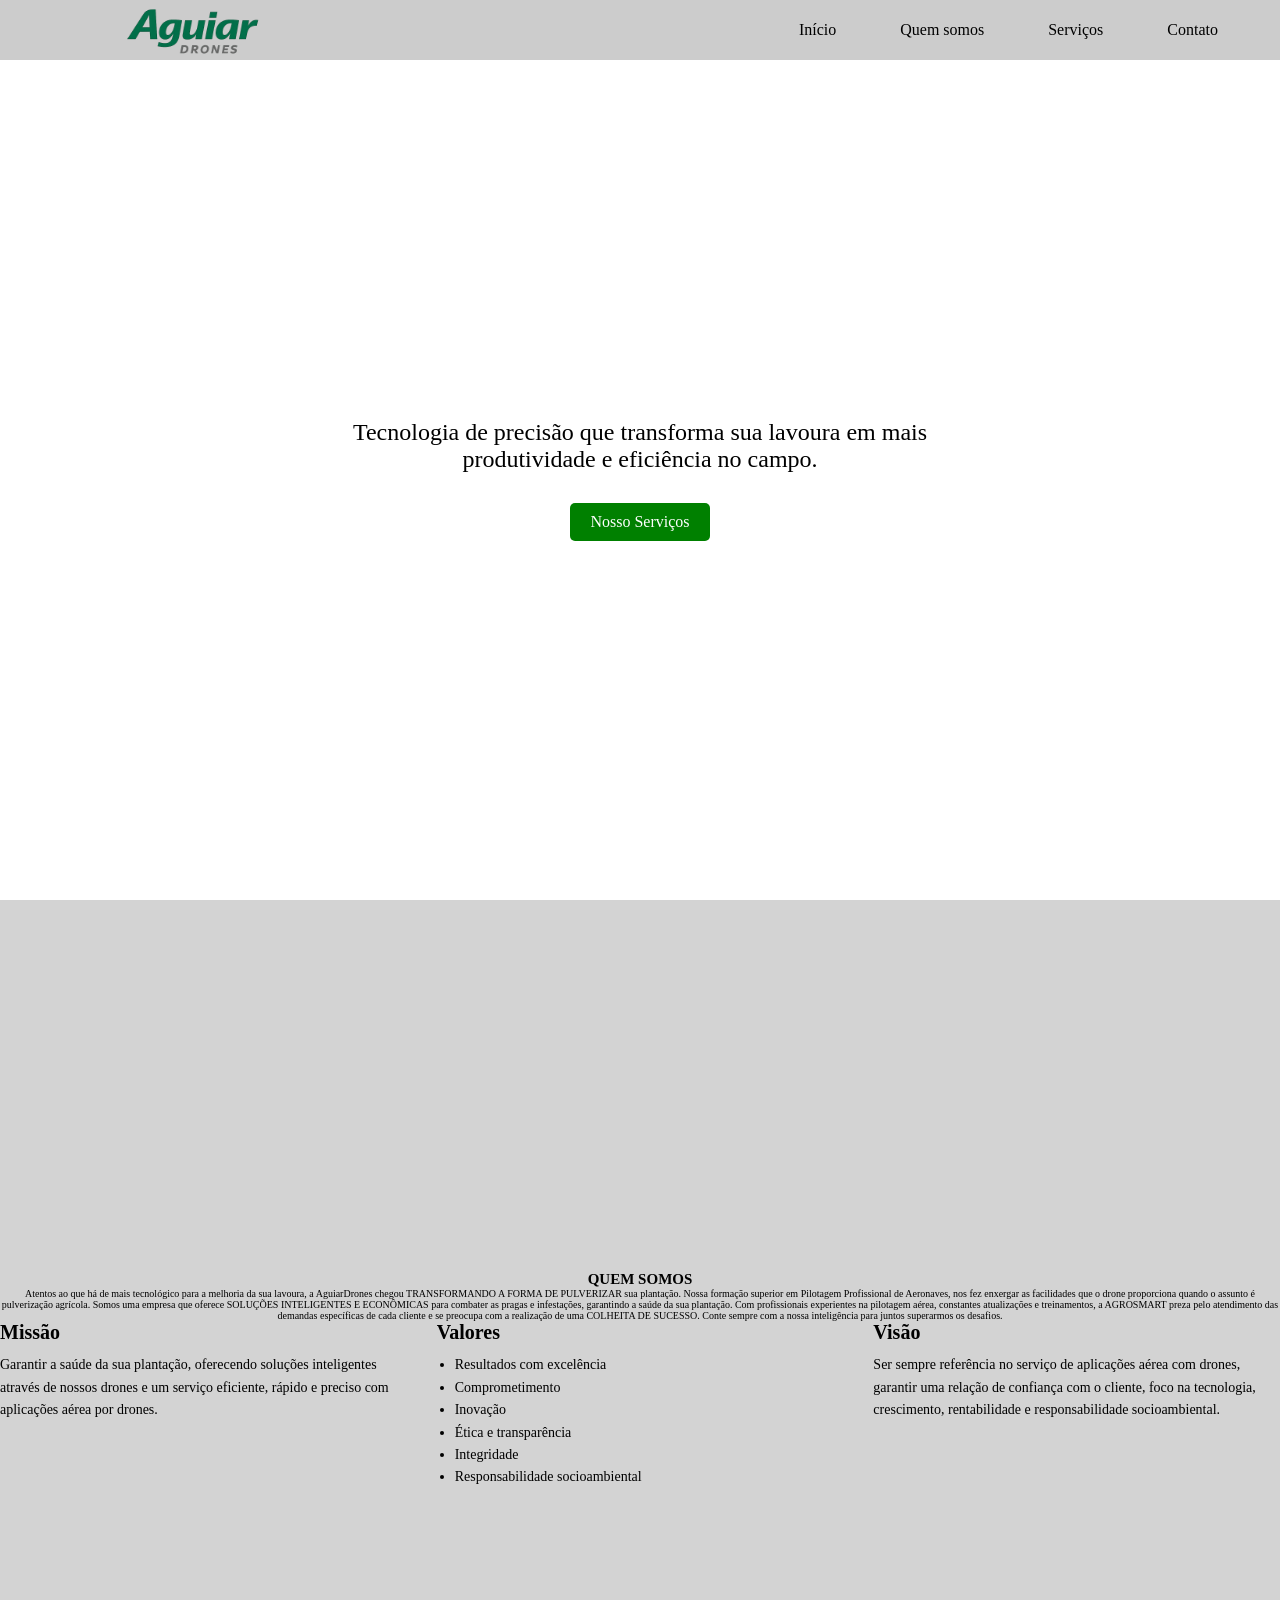
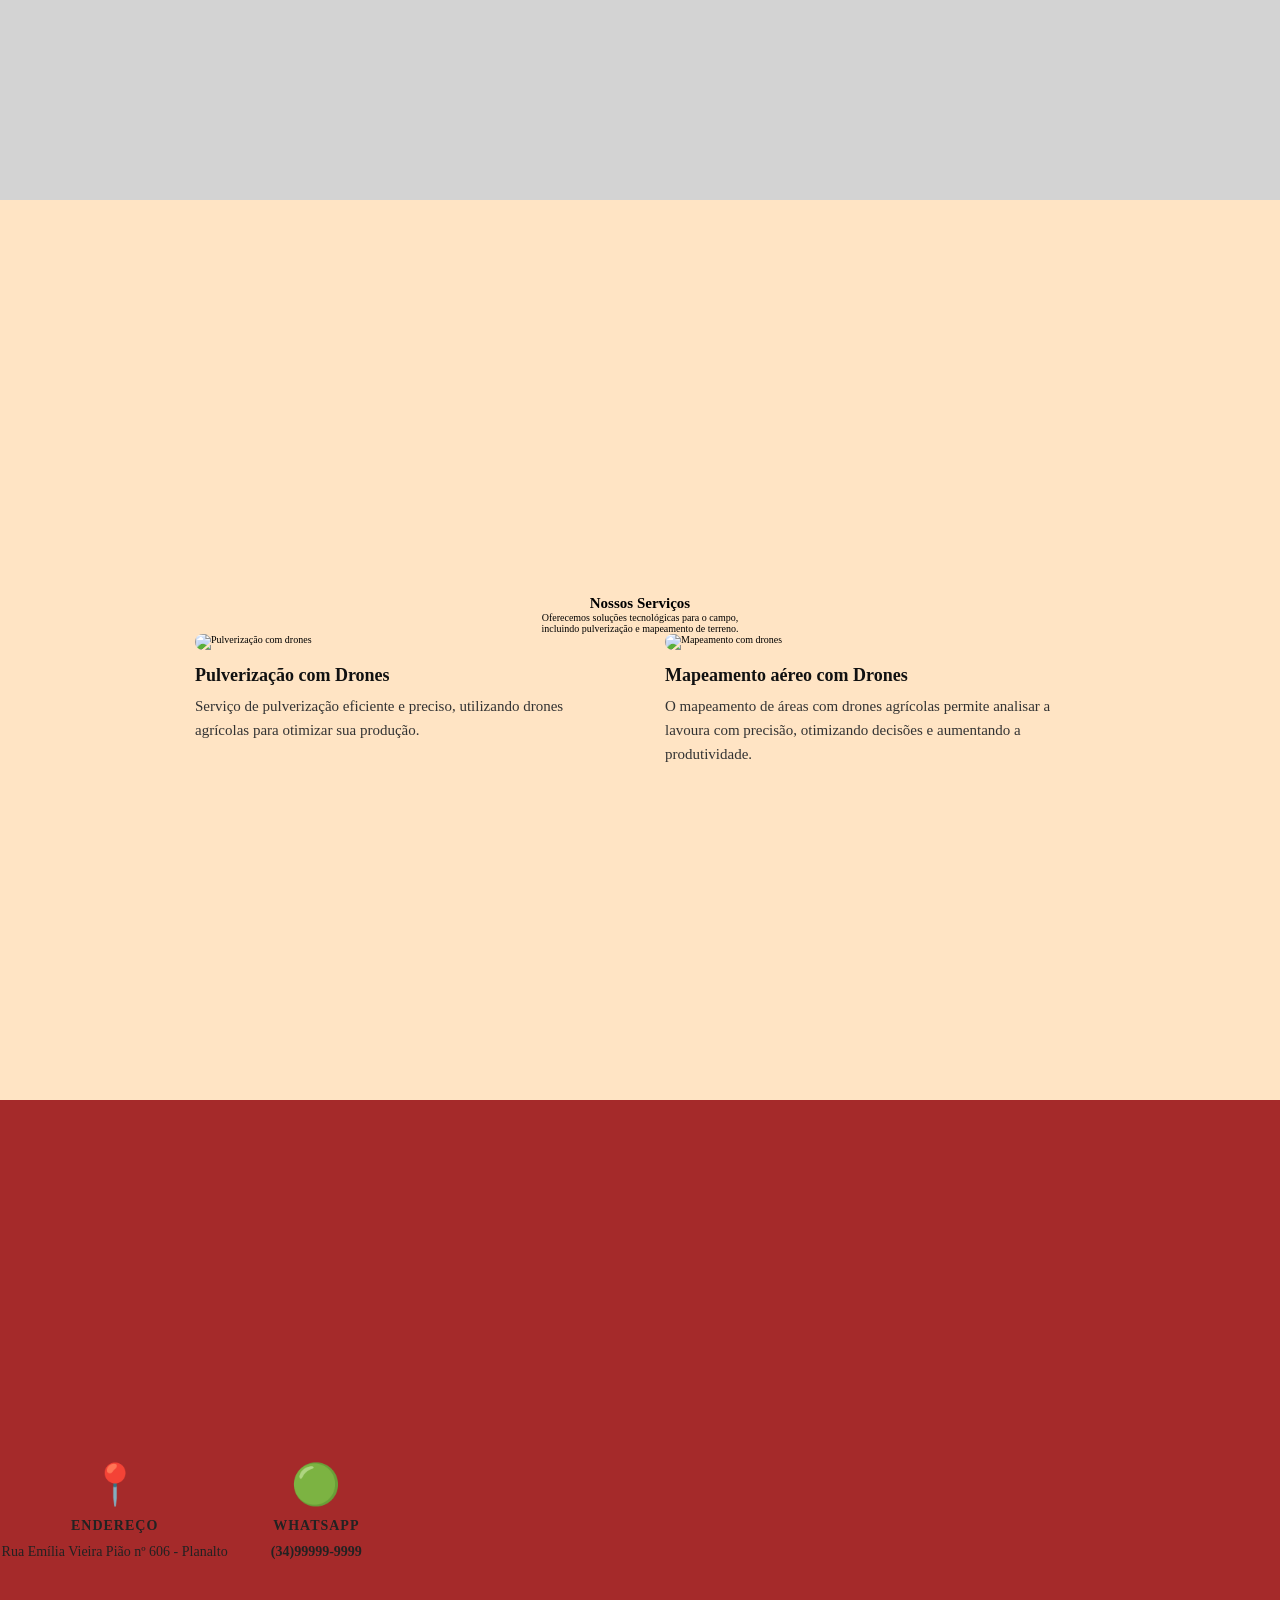
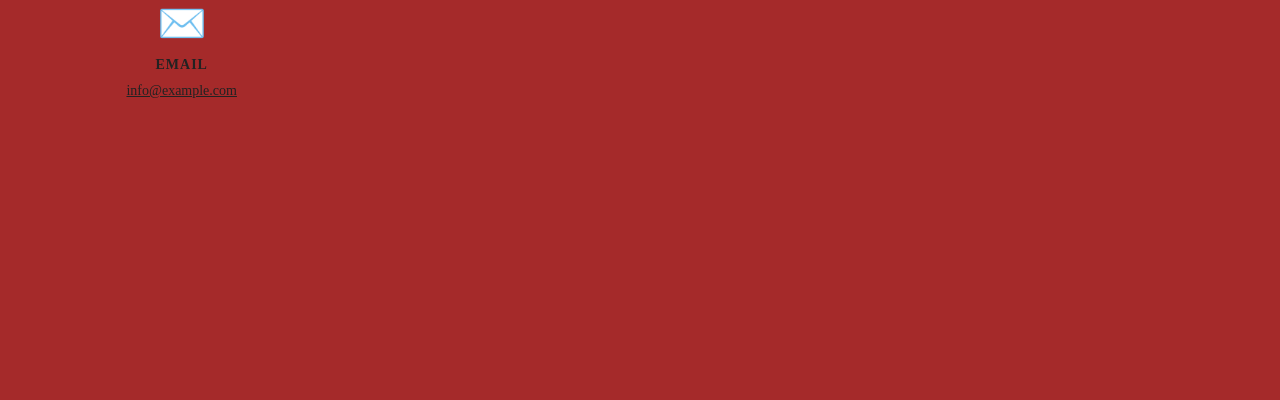
==== Site drone/index.html @ 53741868 "Falta estilizar as sections" ====
<!DOCTYPE html>
<html lang="pt-br">
<head>
  <meta charset="UTF-8">
  <title>Aguiar Drones</title>
  <link rel="stylesheet" href="main.css">
</head>
<body>

  <nav>
    <div class="logo"> 
        <img src="logo/LOGO.png" alt="Aguiar Drones">
    </div>
    <ul>
      <li><a href="#inicio">Início</a></li>
      <li><a href="#quem-somos">Quem somos</a></li>
      <li><a href="#servico">Serviços</a></li>
      <li><a href="#contato">Contato</a></li>
    </ul>
  </nav>

  <section id="inicio">
    <div class="conteudo">
      <h1>Tecnologia de precisão que transforma sua lavoura em mais produtividade e eficiência no campo.</h1>
      <a href="#servico" class="botao">Nosso Serviços</a>
    </div>
  </section>

  <section id="quem-somos">
  <div class="container">
    <h2>QUEM SOMOS</h2>

    <p class="descricao">
      Atentos ao que há de mais tecnológico para a melhoria da sua lavoura, a AguiarDrones chegou TRANSFORMANDO A FORMA
      DE PULVERIZAR sua plantação. Nossa formação superior em Pilotagem Profissional de Aeronaves, nos fez enxergar as
      facilidades que o drone proporciona quando o assunto é pulverização agrícola. Somos uma empresa que oferece
      SOLUÇÕES INTELIGENTES E ECONÔMICAS para combater as pragas e infestações, garantindo a saúde da sua plantação.
      Com profissionais experientes na pilotagem aérea, constantes atualizações e treinamentos, a AGROSMART preza pelo
      atendimento das demandas específicas de cada cliente e se preocupa com a realização de uma COLHEITA DE SUCESSO.
      Conte sempre com a nossa inteligência para juntos superarmos os desafios.
    </p>

    <div class="info-grid">
      <div class="box">
        <h3>Missão</h3>
        <p>
          Garantir a saúde da sua plantação, oferecendo soluções inteligentes através de nossos drones e um serviço
          eficiente, rápido e preciso com aplicações aérea por drones.
        </p>
      </div>

      <div class="box">
        <h3>Valores</h3>
        <ul>
          <li>Resultados com excelência</li>
          <li>Comprometimento</li>
          <li>Inovação</li>
          <li>Ética e transparência</li>
          <li>Integridade</li>
          <li>Responsabilidade socioambiental</li>
        </ul>
      </div>

      <div class="box">
        <h3>Visão</h3>
        <p>
          Ser sempre referência no serviço de aplicações aérea com drones, garantir uma relação de confiança com o
          cliente, foco na tecnologia, crescimento, rentabilidade e responsabilidade socioambiental.
        </p>
      </div>
    </div>
  </div>
  </section>

  <section id="servico">
    <div class="container">
    <h2>Nossos Serviços</h2>
    <p class="subtitulo">
      Oferecemos soluções tecnológicas para o campo,<br>
      incluindo pulverização e mapeamento de terreno.
    </p>

    <div class="cards">
     
      <div class="card">
        <img src="pulverizacao.jpg" alt="Pulverização com drones">
        <h3>Pulverização com Drones</h3>
        <p>
          Serviço de pulverização eficiente e preciso,
          utilizando drones agrícolas para otimizar sua produção.
        </p>
      </div>

     
      <div class="card">
        <img src="mapeamento.jpg" alt="Mapeamento com drones">
        <h3>Mapeamento aéreo com Drones</h3>
        <p>
          O mapeamento de áreas com drones agrícolas permite analisar
          a lavoura com precisão, otimizando decisões e aumentando a produtividade.
        </p>
      </div>
    </div>
  </div>
  </section>

  <section id="contato">
      <div class="container">
    <div class="info-contato">

      <div class="item">
        <div class="icone">📍</div>
        <h3>ENDEREÇO</h3>
        <p>Rua Emília Vieira Pião nº 606 - Planalto</p>
      </div>

      <div class="item">
        <div class="icone whatsapp">🟢</div>
        <h3>WHATSAPP</h3>
        <p><strong>(34)99999-9999</strong></p>
      </div>

      <div class="item">
        <div class="icone">✉️</div>
        <h3>EMAIL</h3>
        <p><a href="#">info@example.com</a></p>
      </div>

    </div>
  </div>

  <div class="mapa">
    <iframe 
      src="https://www.google.com/maps?q=Rua+Emília+Vieira+Pião+606&output=embed"
      loading="lazy">
    </iframe>
  </div>
  </section>

</body>
</html>
---- Site drone/main.css ----
* {
  margin: 0;
  padding: 0;
  box-sizing: border-box;
}

html {
  font-size: 62.5%;
  scroll-behavior: smooth;
}

nav {
  position: fixed;
  top: 0;
  width: 100%;
  height: 6rem;
  background: #ccc;
  display: flex;
  justify-content: space-between;
  align-items: center;
  padding: 0 5rem;
  z-index: 1000;
}

.logo img {
   height: 20rem;
   overflow: hidden;
   margin-top: 2rem;
}

nav ul {
  list-style: none;
  display: flex;
  gap: 4rem;
}

nav ul li a {
  text-decoration: none;
  color: black;
  font-size: 1.6rem;
  padding: 0.8rem 1.2rem;
  transition: 0.3s;
}

nav ul li a:hover {
  background: gray;
  border-radius: 5px;
}

section {
  height: 100vh;
  padding-top: 6rem; 
  display: flex;
  justify-content: center;
  align-items: center;
  text-align: center;
}

#inicio {
  height: 100vh;
  background-image: url("");
  background-size: cover;
  background-position: center;
  background-repeat: no-repeat;
}

.conteudo {
  max-width: 60rem;
}

.conteudo h1 {
  font-size: 2.4rem;
  font-weight: 400;
  margin-bottom: 3rem;
}

.botao {
  display: inline-block;
  background: green;
  color: white;
  padding: 1rem 2rem;
  border-radius: 5px;
  text-decoration: none;
  font-size: 1.6rem;
  transition: 0.3s;
}

.btn:hover {
  background: darkgreen;
}

#quem-somos {
  background: lightgray;
}

#servico {
  background: bisque;
}

#contato {
  background: brown;
  color: white;
}

section h1 {
  font-size: 3rem;
}
.quem-somos {
  background-color: #dfe3e1;
  padding: 60px 20px;
  font-family: Arial, sans-serif;
  color: #222;
}

.quem-somos .container {
  max-width: 1100px;
  margin: 0 auto;
  text-align: center;
}

.quem-somos h2 {
  font-size: 28px;
  margin-bottom: 20px;
  font-weight: bold;
}

.quem-somos .descricao {
  font-size: 14px;
  line-height: 1.6;
  margin-bottom: 50px;
  text-align: justify;
}

.info-grid {
  display: flex;
  justify-content: space-between;
  gap: 30px;
  flex-wrap: wrap;
  text-align: left;
}

.box {
  flex: 1;
  min-width: 280px;
}

.box h3 {
  font-size: 20px;
  margin-bottom: 10px;
}

.box p,
.box ul {
  font-size: 14px;
  line-height: 1.6;
}

.box ul {
  padding-left: 18px;
}
.servicos {
  background-color: #dfe3e1;
  padding: 80px 20px;
  font-family: Arial, sans-serif;
}

.servicos .container {
  max-width: 1100px;
  margin: 0 auto;
  text-align: center;
}

.servicos h2 {
  font-size: 32px;
  margin-bottom: 10px;
  font-weight: bold;
  color: #111;
}

.servicos .subtitulo {
  font-size: 16px;
  color: #333;
  margin-bottom: 50px;
  line-height: 1.5;
}

.cards {
  display: flex;
  justify-content: center;
  gap: 50px;
  flex-wrap: wrap;
}

.card {
  max-width: 420px;
  text-align: left;
}

.card img {
  width: 100%;
  border-radius: 20px;
  margin-bottom: 15px;
}

.card h3 {
  font-size: 18px;
  font-weight: bold;
  margin-bottom: 8px;
  color: #111;
}

.card p {
  font-size: 15px;
  color: #333;
  line-height: 1.6;
}
.contato {
  font-family: Arial, sans-serif;
}

.contato .container {
  background-color: #bfc8c1;
  padding: 60px 20px;
}

.info-contato {
  max-width: 1100px;
  margin: 0 auto;
  display: flex;
  justify-content: space-around;
  text-align: center;
  flex-wrap: wrap;
  gap: 40px;
}

.item {
  max-width: 300px;
}

.icone {
  font-size: 40px;
  margin-bottom: 10px;
}

.whatsapp {
  color: #0a7d2c;
}

.item h3 {
  font-size: 14px;
  letter-spacing: 1px;
  margin-bottom: 10px;
  color: #222;
}

.item p {
  font-size: 14px;
  color: #222;
}

.item a {
  color: #222;
  text-decoration: underline;
}

.mapa {
  width: 100%;
  height: 300px;
}

.mapa iframe {
  width: 100%;
  height: 100%;
  border: none;
}
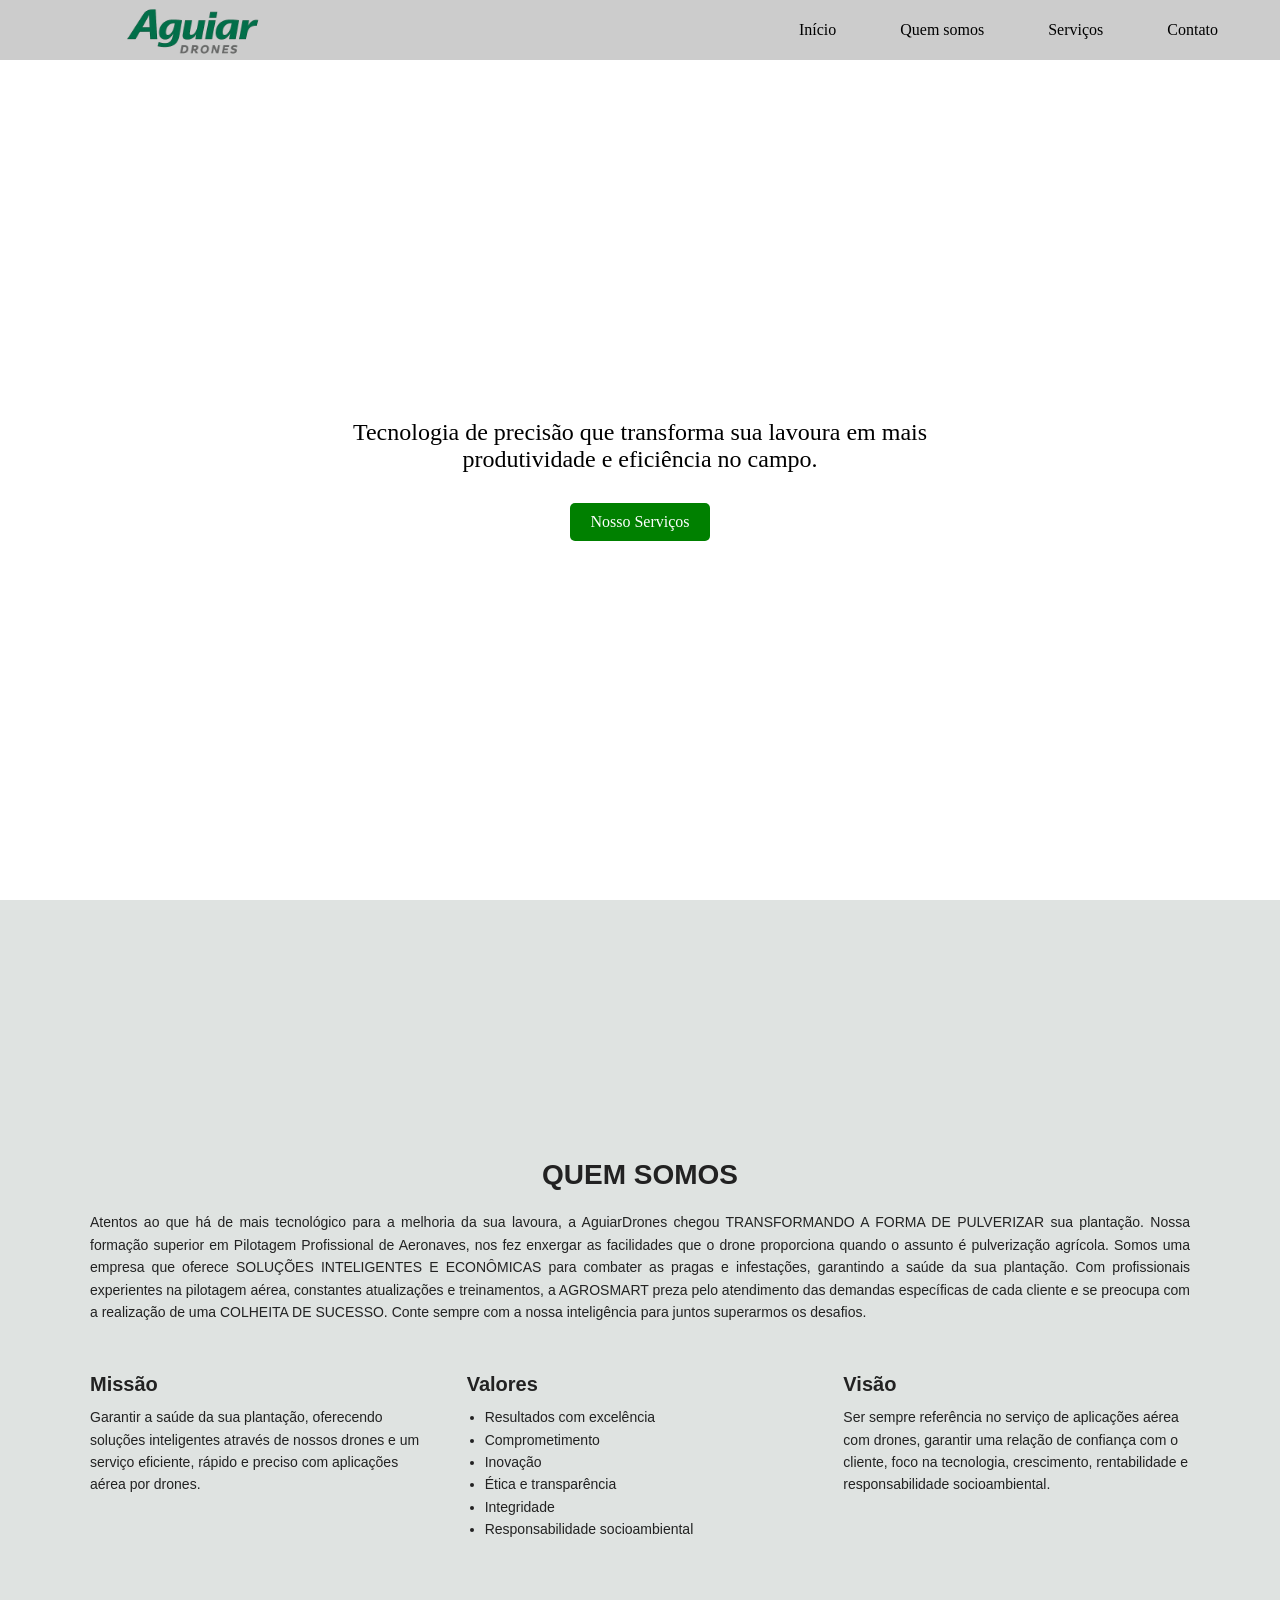
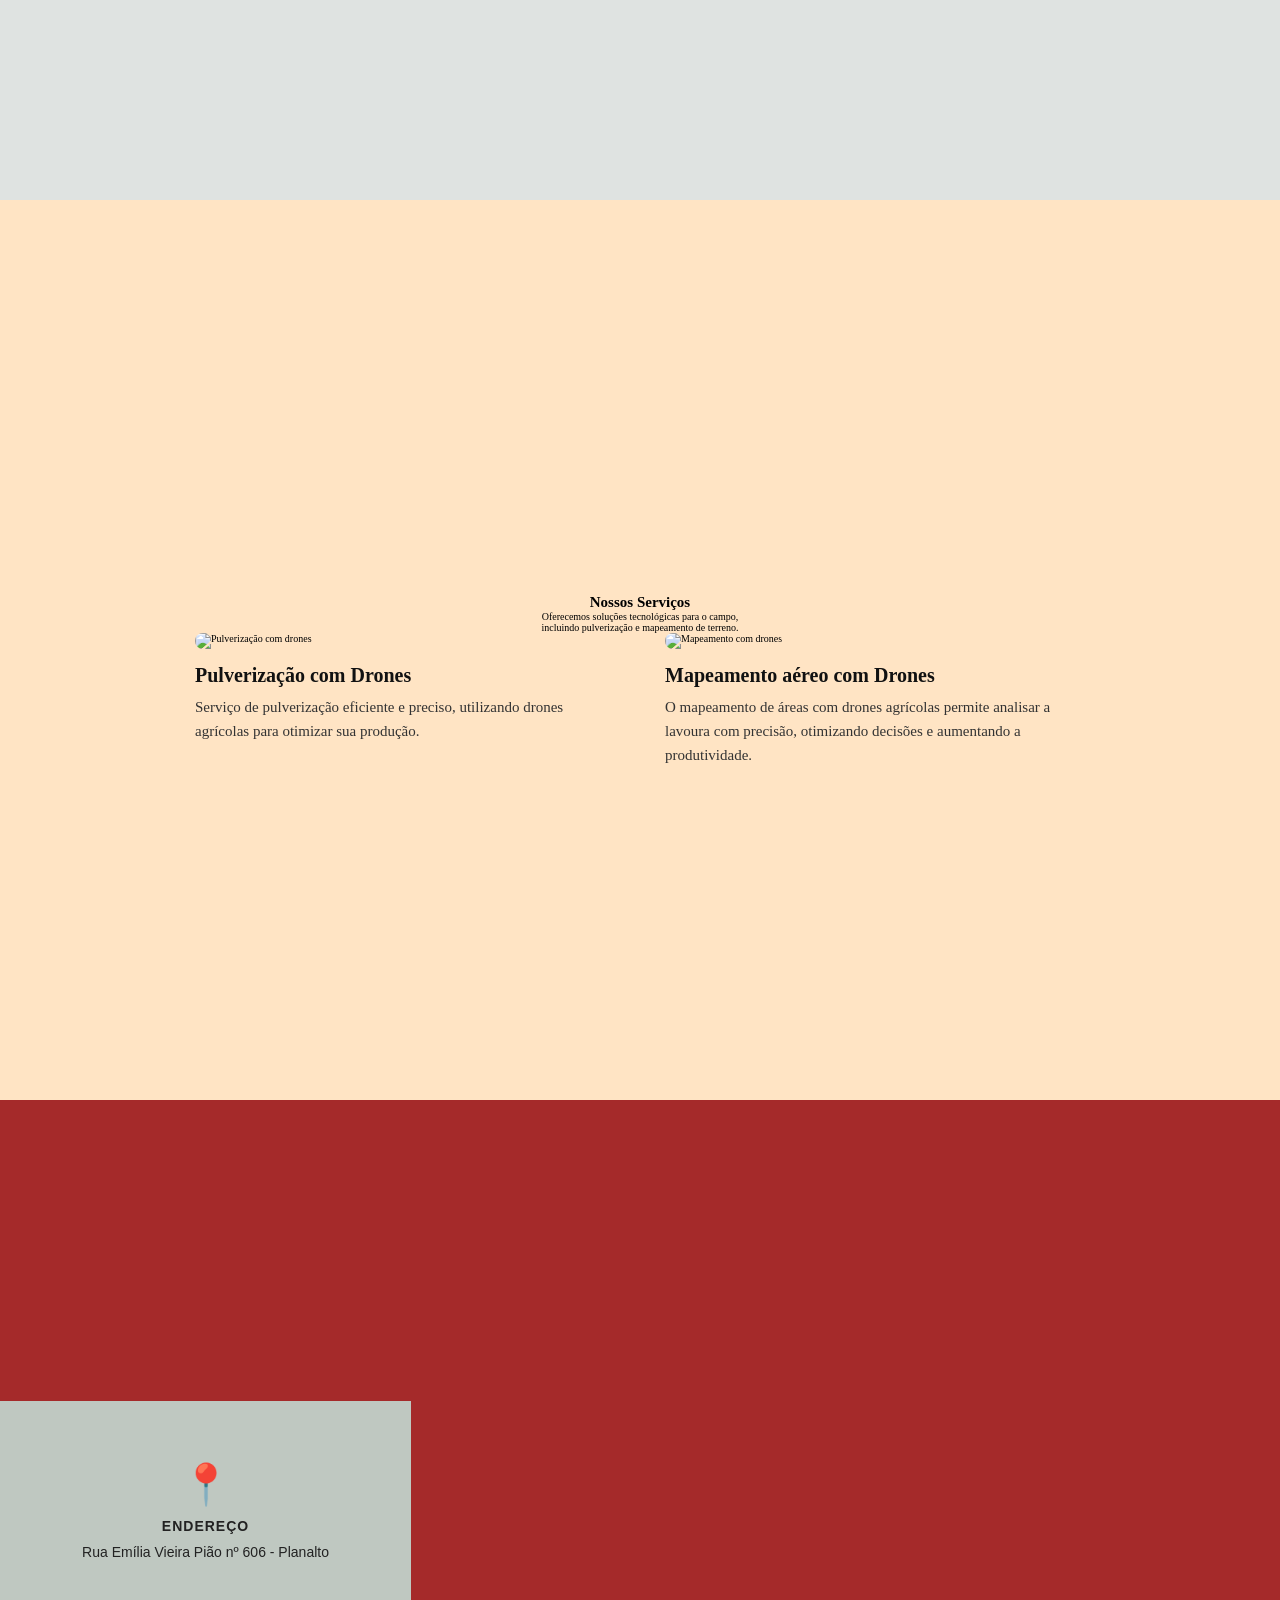
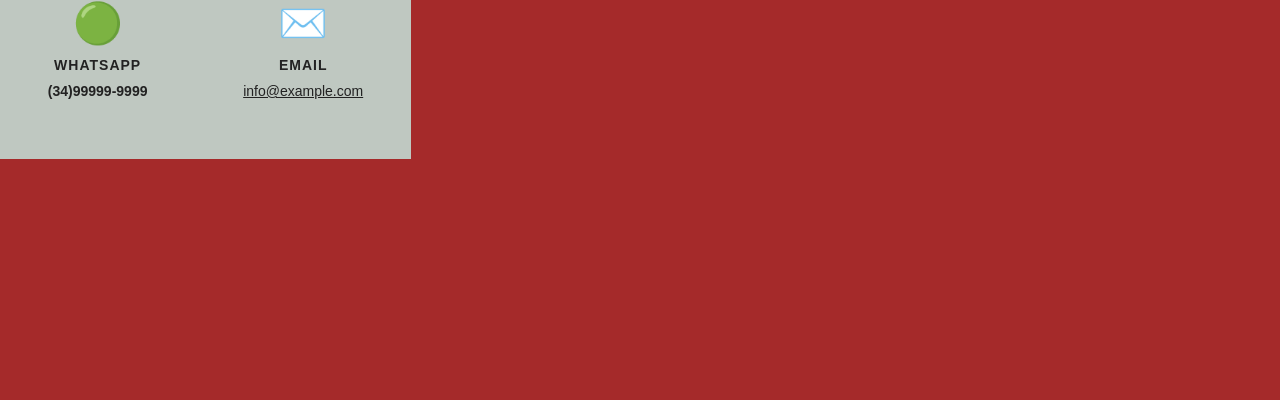
==== commit 98ccc604: "falta ajustar o mapa" ====
--- a/Site drone/index.html
+++ b/Site drone/index.html
@@ -27,8 +27,8 @@
   </section>
 
   <section id="quem-somos">
-  <div class="container">
-    <h2>QUEM SOMOS</h2>
+  <div class="container" >
+    <h2 class="format-title2">QUEM SOMOS</h2>
 
     <p class="descricao">
       Atentos ao que há de mais tecnológico para a melhoria da sua lavoura, a AguiarDrones chegou TRANSFORMANDO A FORMA
--- a/Site drone/main.css
+++ b/Site drone/main.css
@@ -21,7 +21,9 @@
   padding: 0 5rem;
   z-index: 1000;
 }
-
+.format-title1 {
+  font-size: 2rem;
+}
 .logo img {
    height: 20rem;
    overflow: hidden;
@@ -105,30 +107,34 @@
 section h1 {
   font-size: 3rem;
 }
-.quem-somos {
+#quem-somos {
   background-color: #dfe3e1;
   padding: 60px 20px;
   font-family: Arial, sans-serif;
   color: #222;
 }
 
-.quem-somos .container {
+#quem-somos .container {
   max-width: 1100px;
   margin: 0 auto;
   text-align: center;
 }
 
-.quem-somos h2 {
-  font-size: 28px;
-  margin-bottom: 20px;
+#quem-somos h2 {
+  font-size: 2.8rem;
+  margin-bottom: 2.0rem;
   font-weight: bold;
-}
-
-.quem-somos .descricao {
+  /* margin-bottom: 18rem; */
+  
+}
+
+#quem-somos .descricao {
   font-size: 14px;
   line-height: 1.6;
   margin-bottom: 50px;
   text-align: justify;
+  /* margin-bottom: 10rem;
+  margin: 0 15rem; */
 }
 
 .info-grid {
@@ -158,26 +164,26 @@
 .box ul {
   padding-left: 18px;
 }
-.servicos {
+#servicos {
   background-color: #dfe3e1;
   padding: 80px 20px;
   font-family: Arial, sans-serif;
 }
 
-.servicos .container {
+#servicos .container {
   max-width: 1100px;
   margin: 0 auto;
   text-align: center;
 }
 
-.servicos h2 {
+#servicos h2 {
   font-size: 32px;
   margin-bottom: 10px;
   font-weight: bold;
   color: #111;
 }
 
-.servicos .subtitulo {
+#servicos .subtitulo {
   font-size: 16px;
   color: #333;
   margin-bottom: 50px;
@@ -203,7 +209,7 @@
 }
 
 .card h3 {
-  font-size: 18px;
+  font-size: 2rem;
   font-weight: bold;
   margin-bottom: 8px;
   color: #111;
@@ -214,11 +220,11 @@
   color: #333;
   line-height: 1.6;
 }
-.contato {
+#contato {
   font-family: Arial, sans-serif;
 }
 
-.contato .container {
+#contato .container {
   background-color: #bfc8c1;
   padding: 60px 20px;
 }
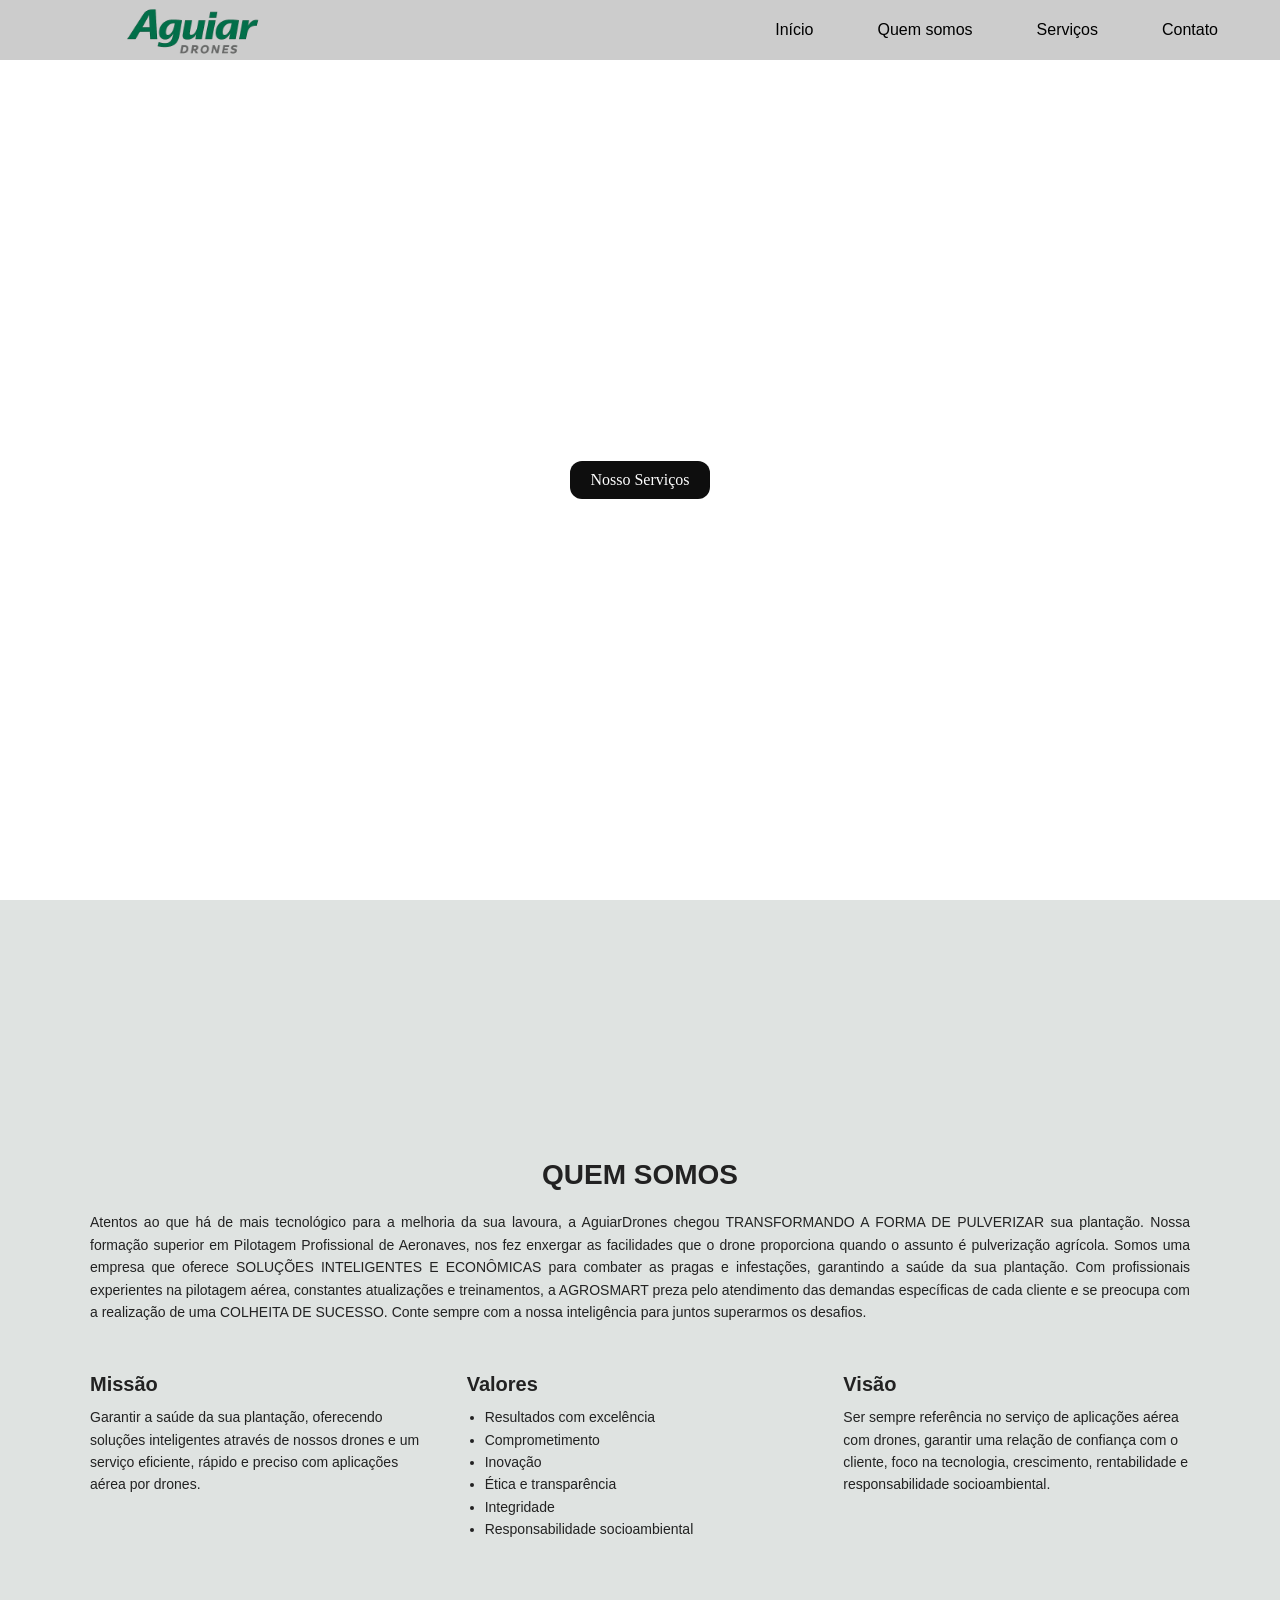
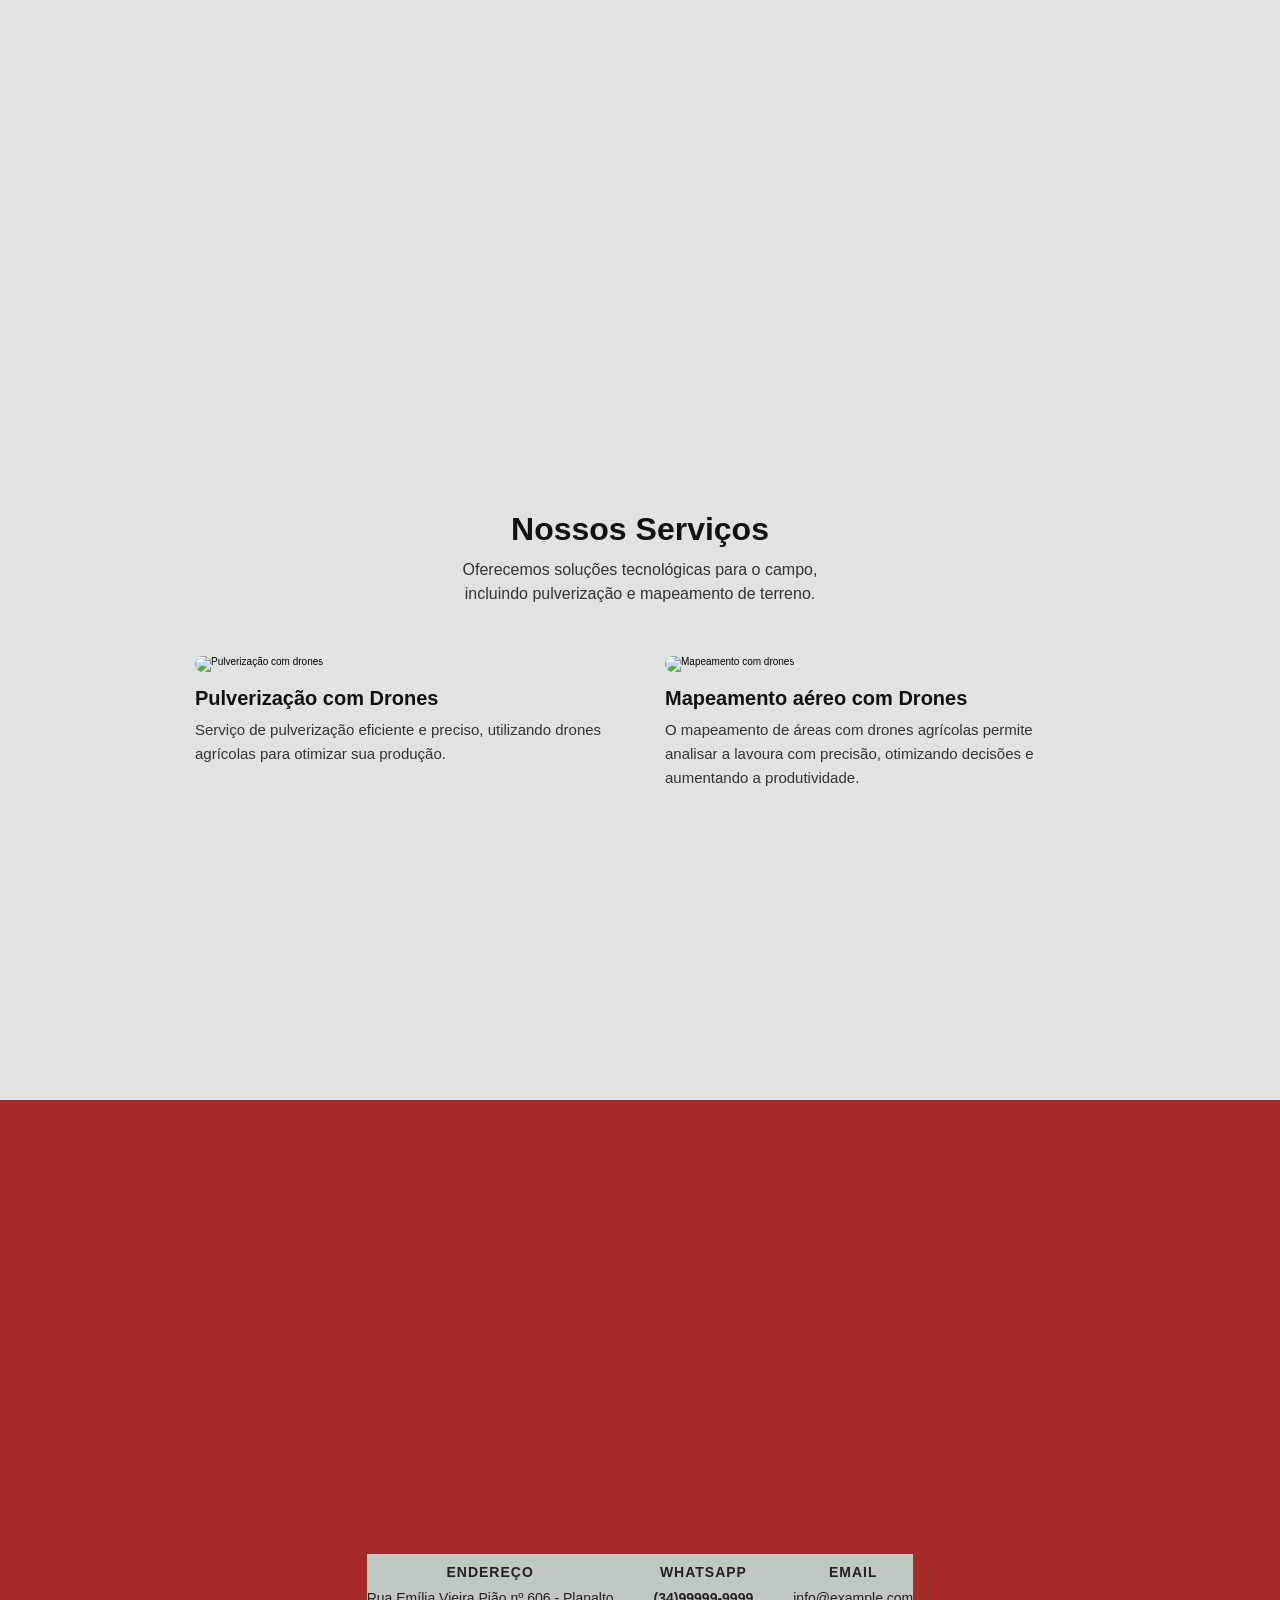
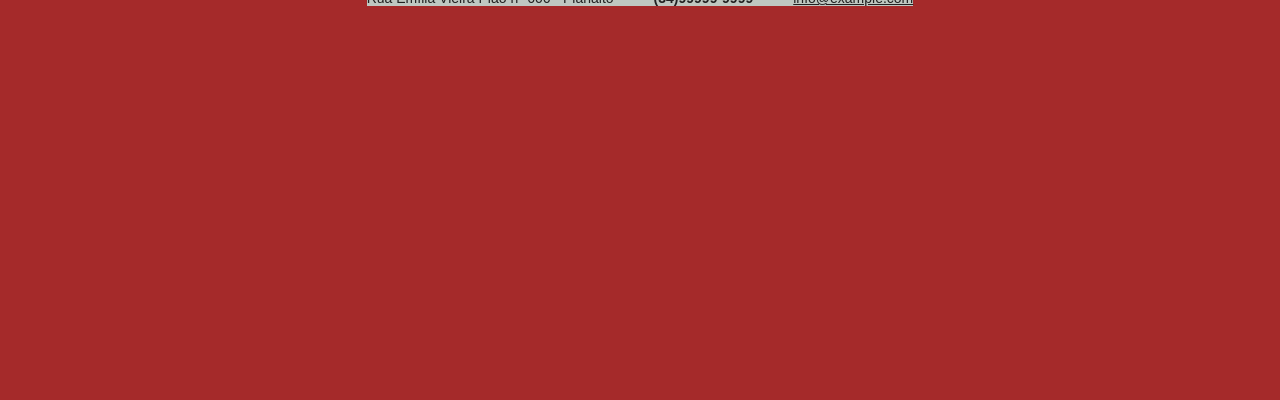
==== commit e407db71: "Mapa-Svgs" ====
--- a/Site drone/index.html
+++ b/Site drone/index.html
@@ -21,8 +21,7 @@
 
   <section id="inicio">
     <div class="conteudo">
-      <h1>Tecnologia de precisão que transforma sua lavoura em mais produtividade e eficiência no campo.</h1>
-      <a href="#servico" class="botao">Nosso Serviços</a>
+       <a href="#servico" class="botao">Nosso Serviços</a>
     </div>
   </section>
 
@@ -109,19 +108,19 @@
     <div class="info-contato">
 
       <div class="item">
-        <div class="icone">📍</div>
+        <div class="icone"></div>
         <h3>ENDEREÇO</h3>
         <p>Rua Emília Vieira Pião nº 606 - Planalto</p>
       </div>
 
       <div class="item">
-        <div class="icone whatsapp">🟢</div>
+        <div class="icone whatsapp"></div>
         <h3>WHATSAPP</h3>
         <p><strong>(34)99999-9999</strong></p>
       </div>
 
       <div class="item">
-        <div class="icone">✉️</div>
+        <div class="icone"></div>
         <h3>EMAIL</h3>
         <p><a href="#">info@example.com</a></p>
       </div>
@@ -129,12 +128,12 @@
     </div>
   </div>
 
-  <div class="mapa">
+  <!-- <div class="mapa">
     <iframe 
       src="https://www.google.com/maps?q=Rua+Emília+Vieira+Pião+606&output=embed"
       loading="lazy">
     </iframe>
-  </div>
+  </div> -->
   </section>
 
 </body>
--- a/Site drone/main.css
+++ b/Site drone/main.css
@@ -20,6 +20,8 @@
   align-items: center;
   padding: 0 5rem;
   z-index: 1000;
+  font-family: Arial, sans-serif;
+  font-weight: 500;
 }
 .format-title1 {
   font-size: 2rem;
@@ -78,16 +80,17 @@
 
 .botao {
   display: inline-block;
-  background: green;
+  background: rgb(14, 14, 14);
   color: white;
   padding: 1rem 2rem;
   border-radius: 5px;
   text-decoration: none;
   font-size: 1.6rem;
+  border-radius: 1.2rem;
   transition: 0.3s;
 }
 
-.btn:hover {
+.botao:hover {
   background: darkgreen;
 }
 
@@ -164,26 +167,26 @@
 .box ul {
   padding-left: 18px;
 }
-#servicos {
+#servico {
   background-color: #dfe3e1;
   padding: 80px 20px;
   font-family: Arial, sans-serif;
 }
 
-#servicos .container {
+#servico .container {
   max-width: 1100px;
   margin: 0 auto;
   text-align: center;
 }
 
-#servicos h2 {
+#servico h2 {
   font-size: 32px;
   margin-bottom: 10px;
   font-weight: bold;
   color: #111;
 }
 
-#servicos .subtitulo {
+#servico .subtitulo {
   font-size: 16px;
   color: #333;
   margin-bottom: 50px;
@@ -226,11 +229,12 @@
 
 #contato .container {
   background-color: #bfc8c1;
-  padding: 60px 20px;
+  
 }
 
 .info-contato {
-  max-width: 1100px;
+  width: 100%;
+  height: 100%;
   margin: 0 auto;
   display: flex;
   justify-content: space-around;
@@ -240,7 +244,7 @@
 }
 
 .item {
-  max-width: 300px;
+  /* max-width: 300px; */
 }
 
 .icone {
@@ -269,13 +273,13 @@
   text-decoration: underline;
 }
 
-.mapa {
+/* .mapa {
   width: 100%;
   height: 300px;
 }
 
 .mapa iframe {
   width: 100%;
-  height: 100%;
+  height: 15%;
   border: none;
-}
+} */
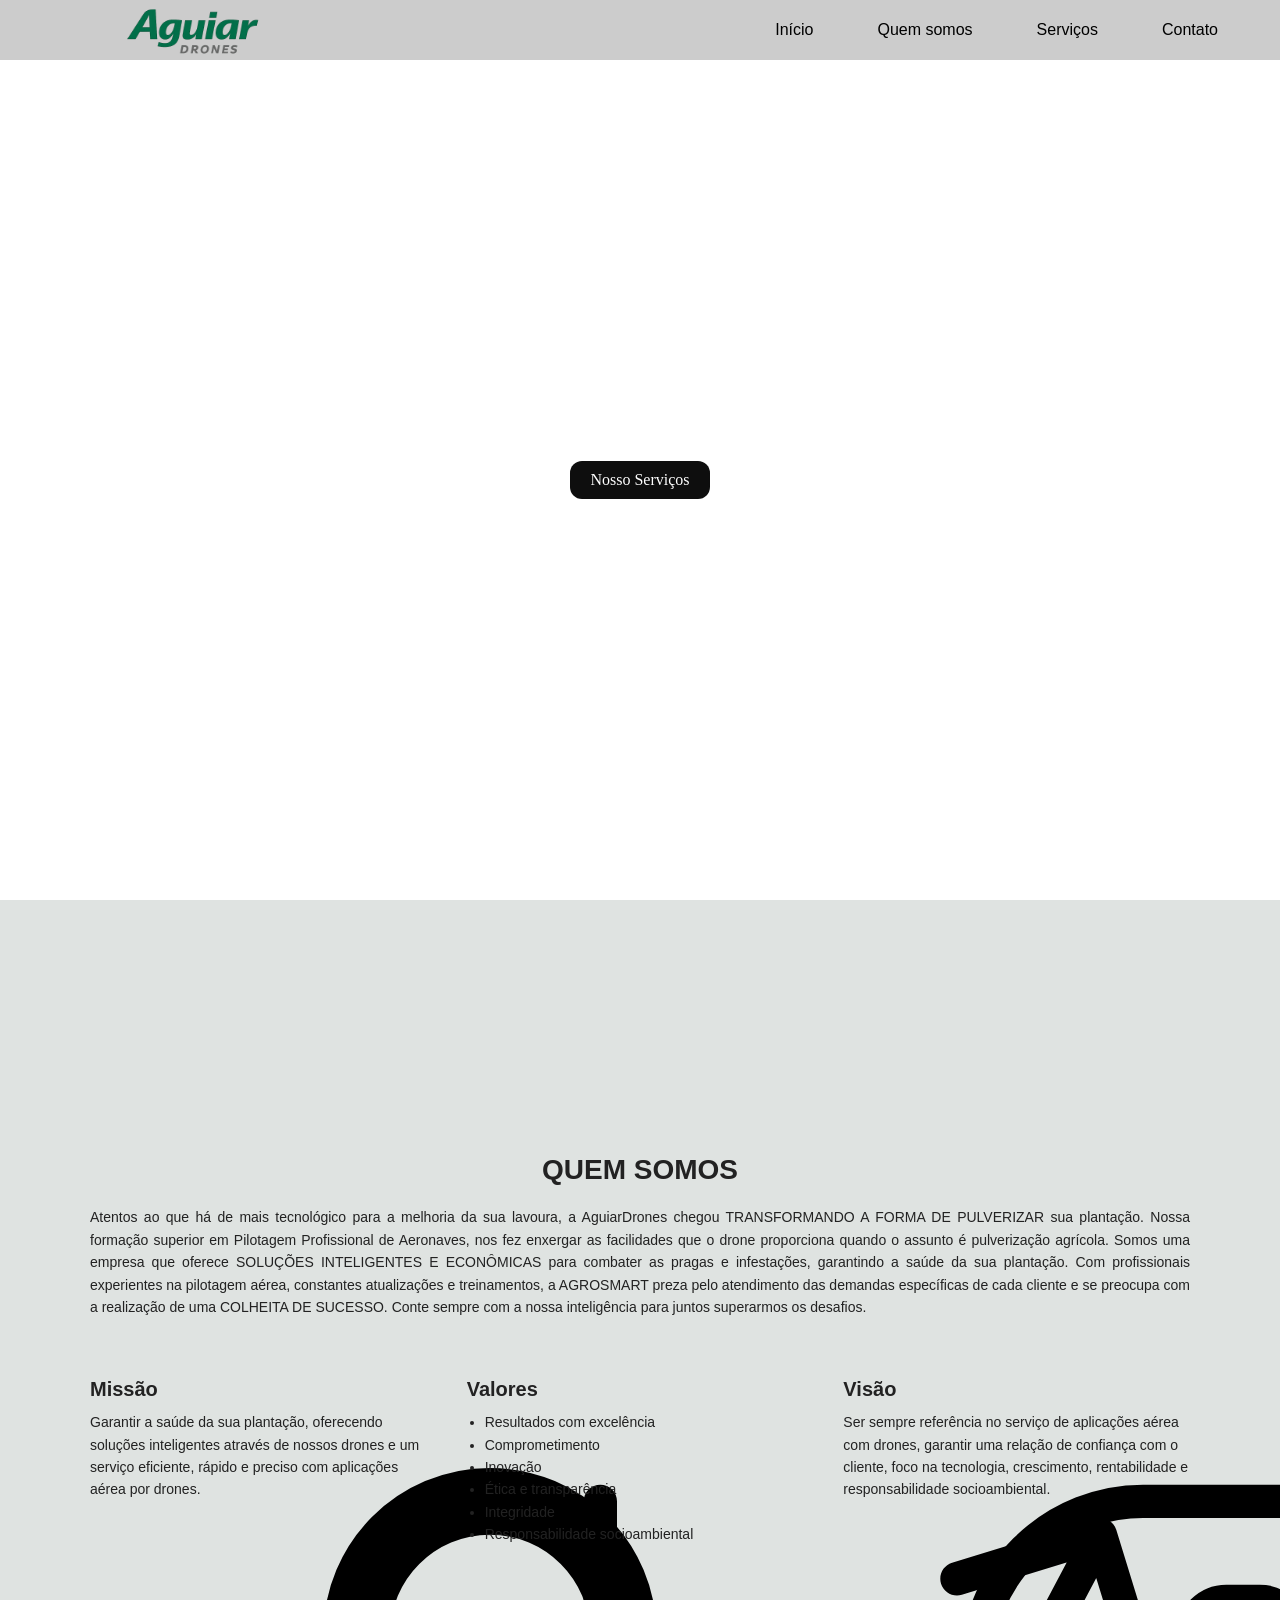
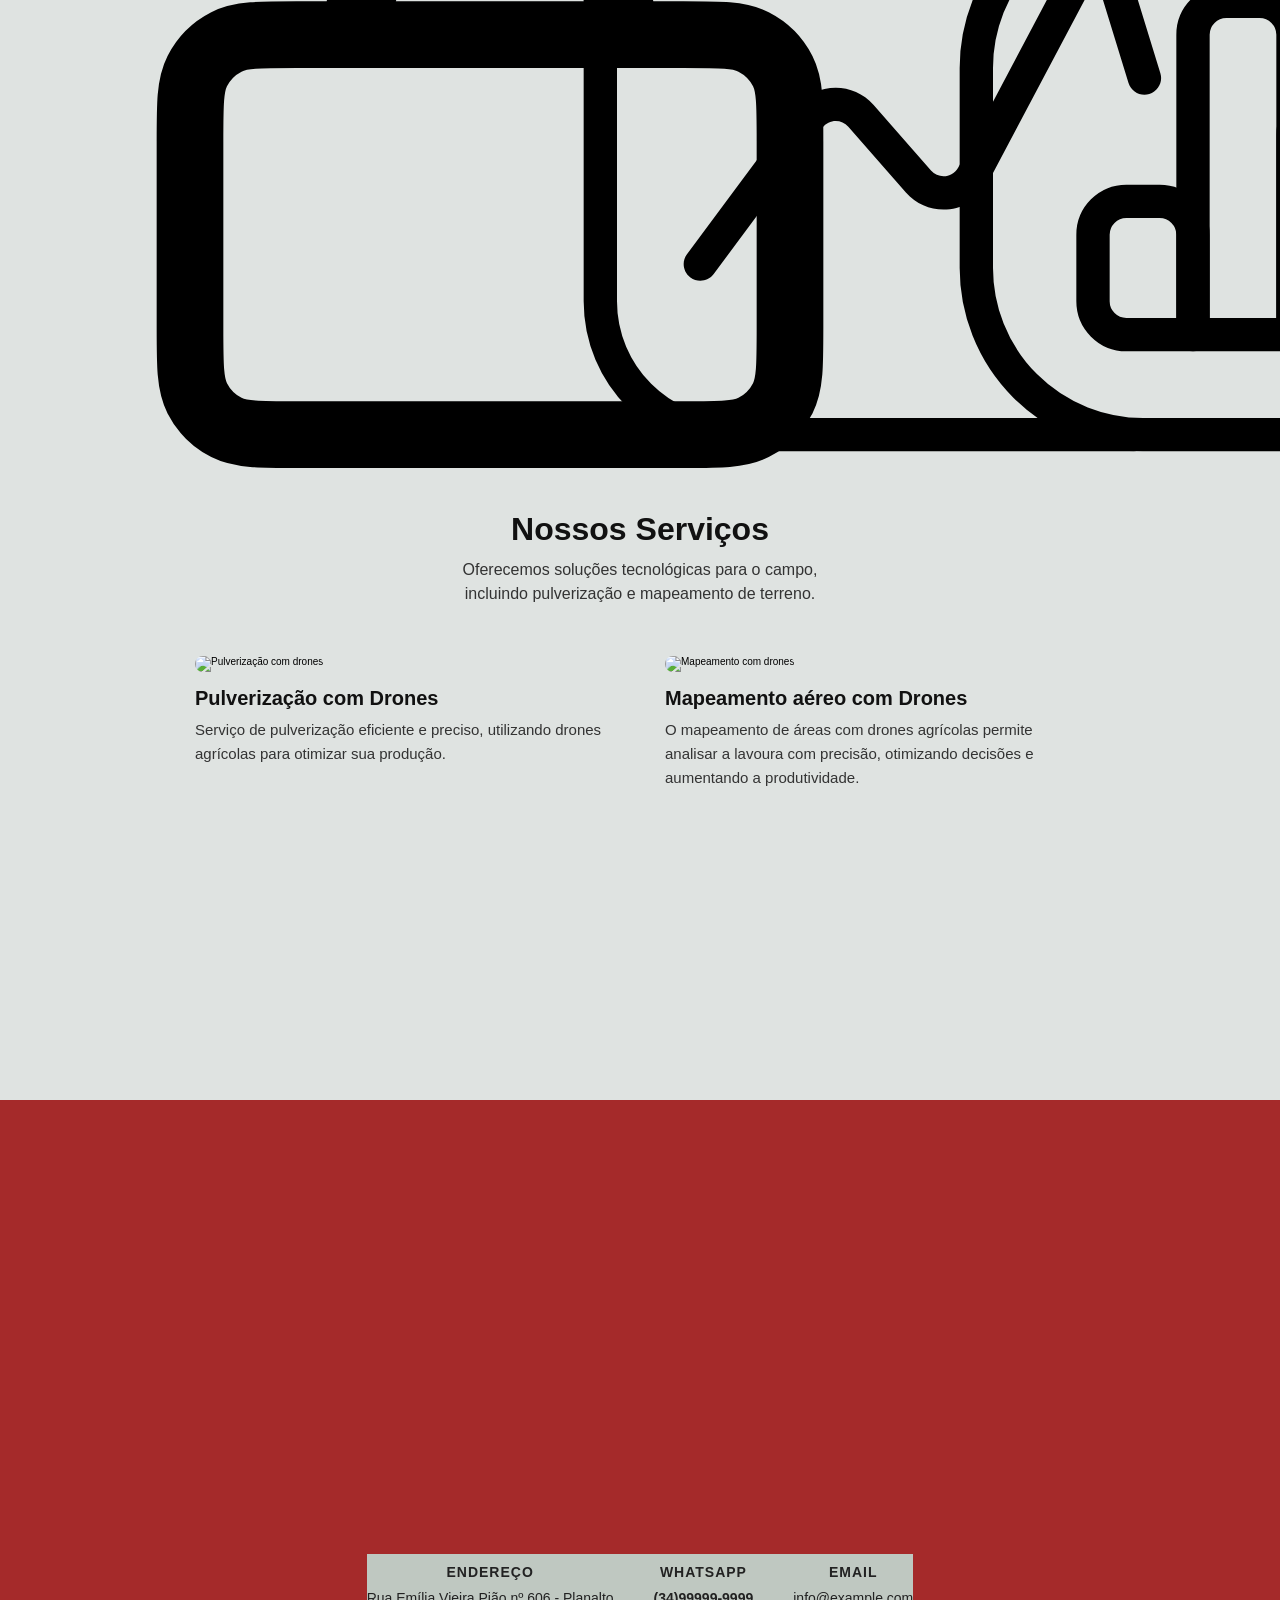
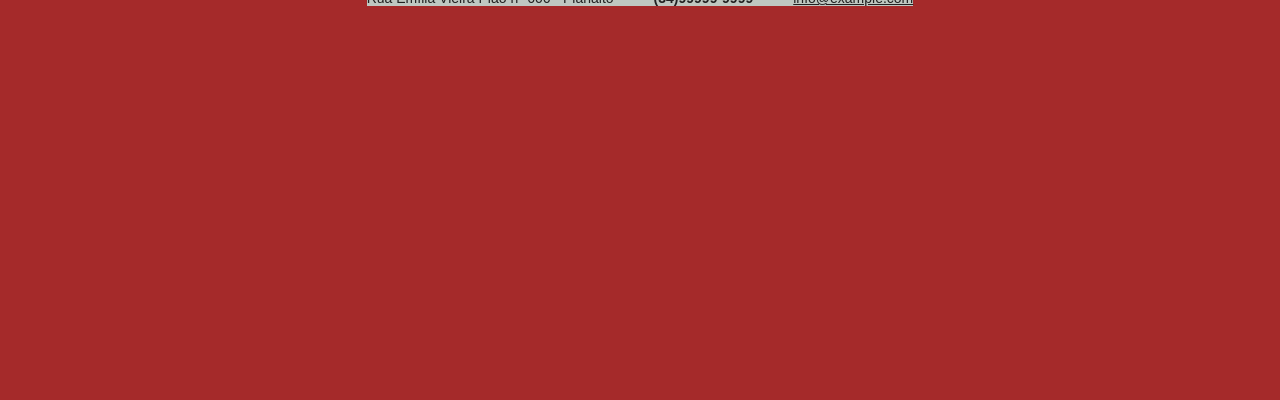
==== commit f7efe670: "correções" ====
--- a/Site drone/index.html
+++ b/Site drone/index.html
@@ -9,7 +9,7 @@
 
   <nav>
     <div class="logo"> 
-        <img src="logo/LOGO.png" alt="Aguiar Drones">
+        <img src="img/LOGO.png" alt="Aguiar Drones">
     </div>
     <ul>
       <li><a href="#inicio">Início</a></li>
@@ -41,6 +41,9 @@
 
     <div class="info-grid">
       <div class="box">
+        <div class="svg">
+          <img src="img/mala-icon.svg" alt="">
+        </div>
         <h3>Missão</h3>
         <p>
           Garantir a saúde da sua plantação, oferecendo soluções inteligentes através de nossos drones e um serviço
@@ -49,6 +52,9 @@
       </div>
 
       <div class="box">
+        <div class="svg">
+          <img src="img/graf-linha.svg" alt="">
+        </div>
         <h3>Valores</h3>
         <ul>
           <li>Resultados com excelência</li>
@@ -61,6 +67,9 @@
       </div>
 
       <div class="box">
+        <div class="svg">
+          <img src="img/visao-graf.svg" alt="">
+        </div>
         <h3>Visão</h3>
         <p>
           Ser sempre referência no serviço de aplicações aérea com drones, garantir uma relação de confiança com o
--- a/Site drone/main.css
+++ b/Site drone/main.css
@@ -147,6 +147,10 @@
   flex-wrap: wrap;
   text-align: left;
 }
+.svg {
+  width: 0.4rem;
+  height: 1rem;
+}
 
 .box {
   flex: 1;
@@ -251,7 +255,6 @@
   font-size: 40px;
   margin-bottom: 10px;
 }
-
 .whatsapp {
   color: #0a7d2c;
 }
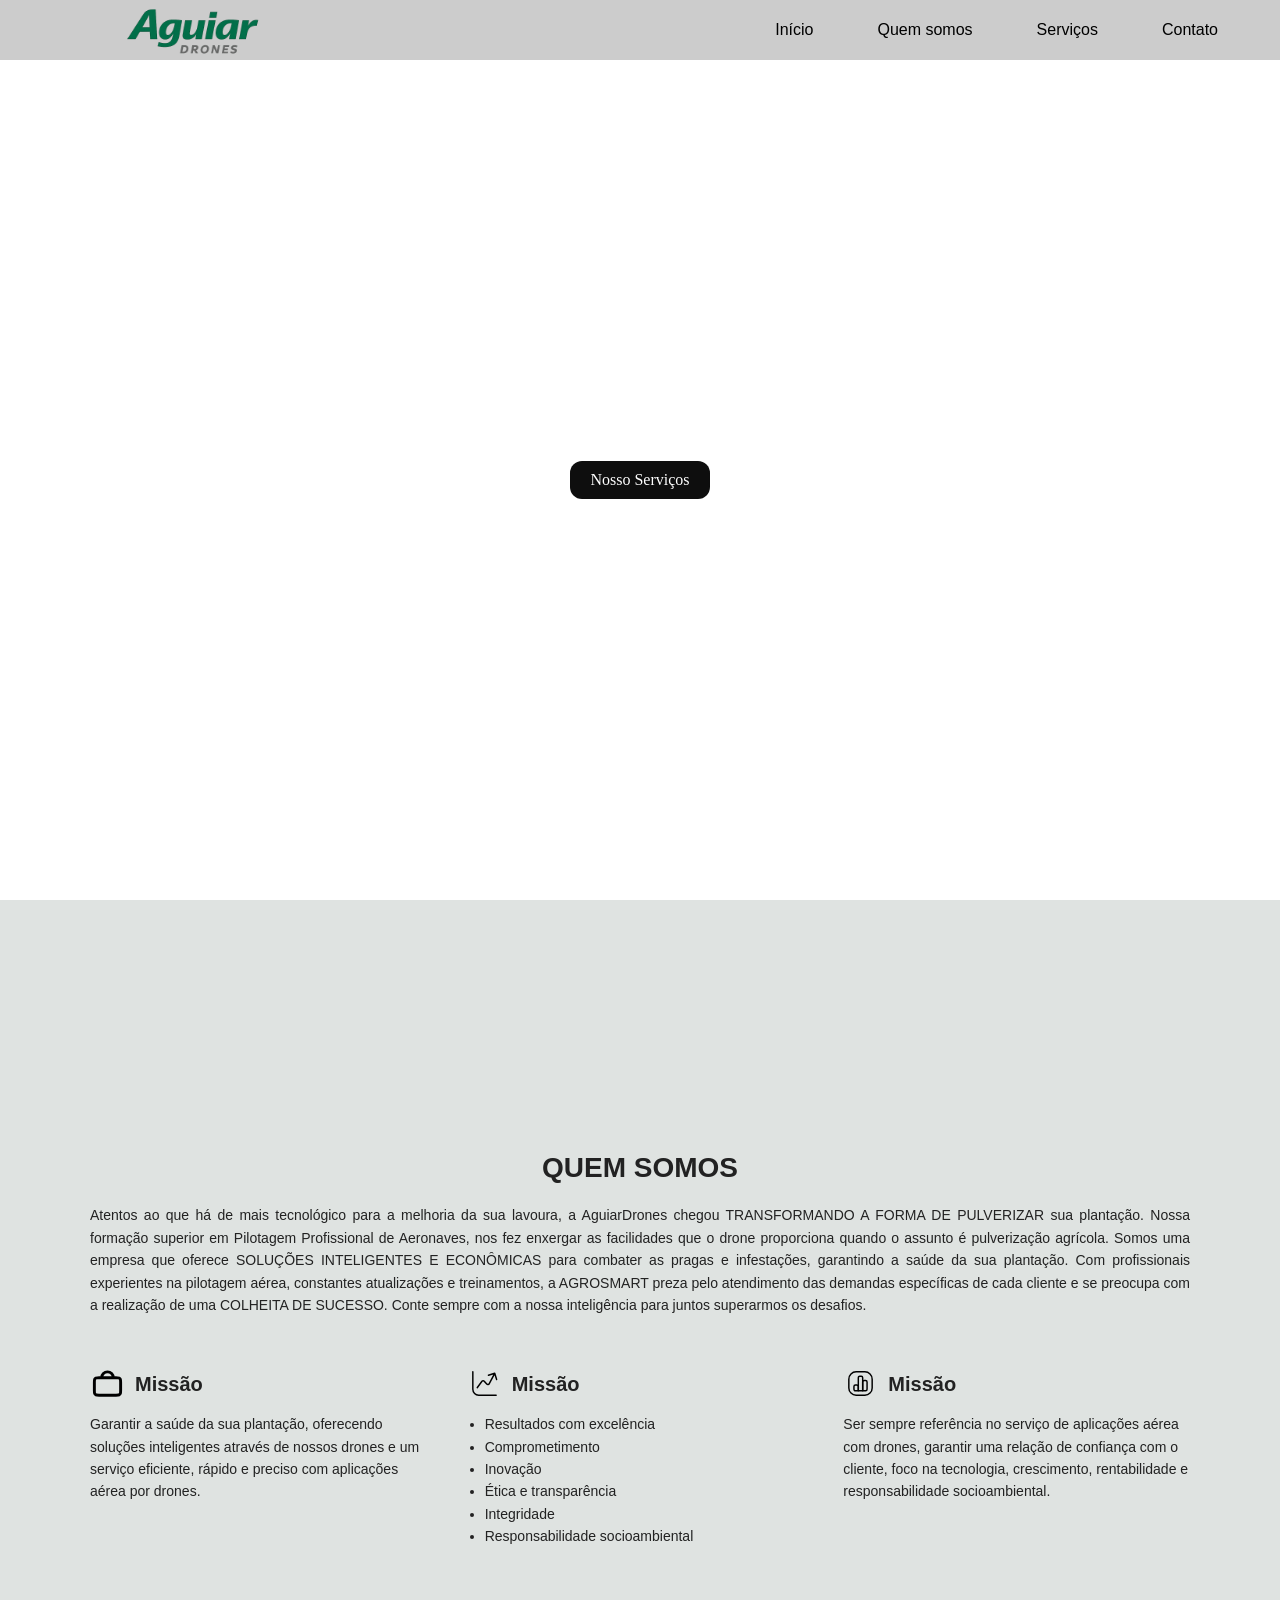
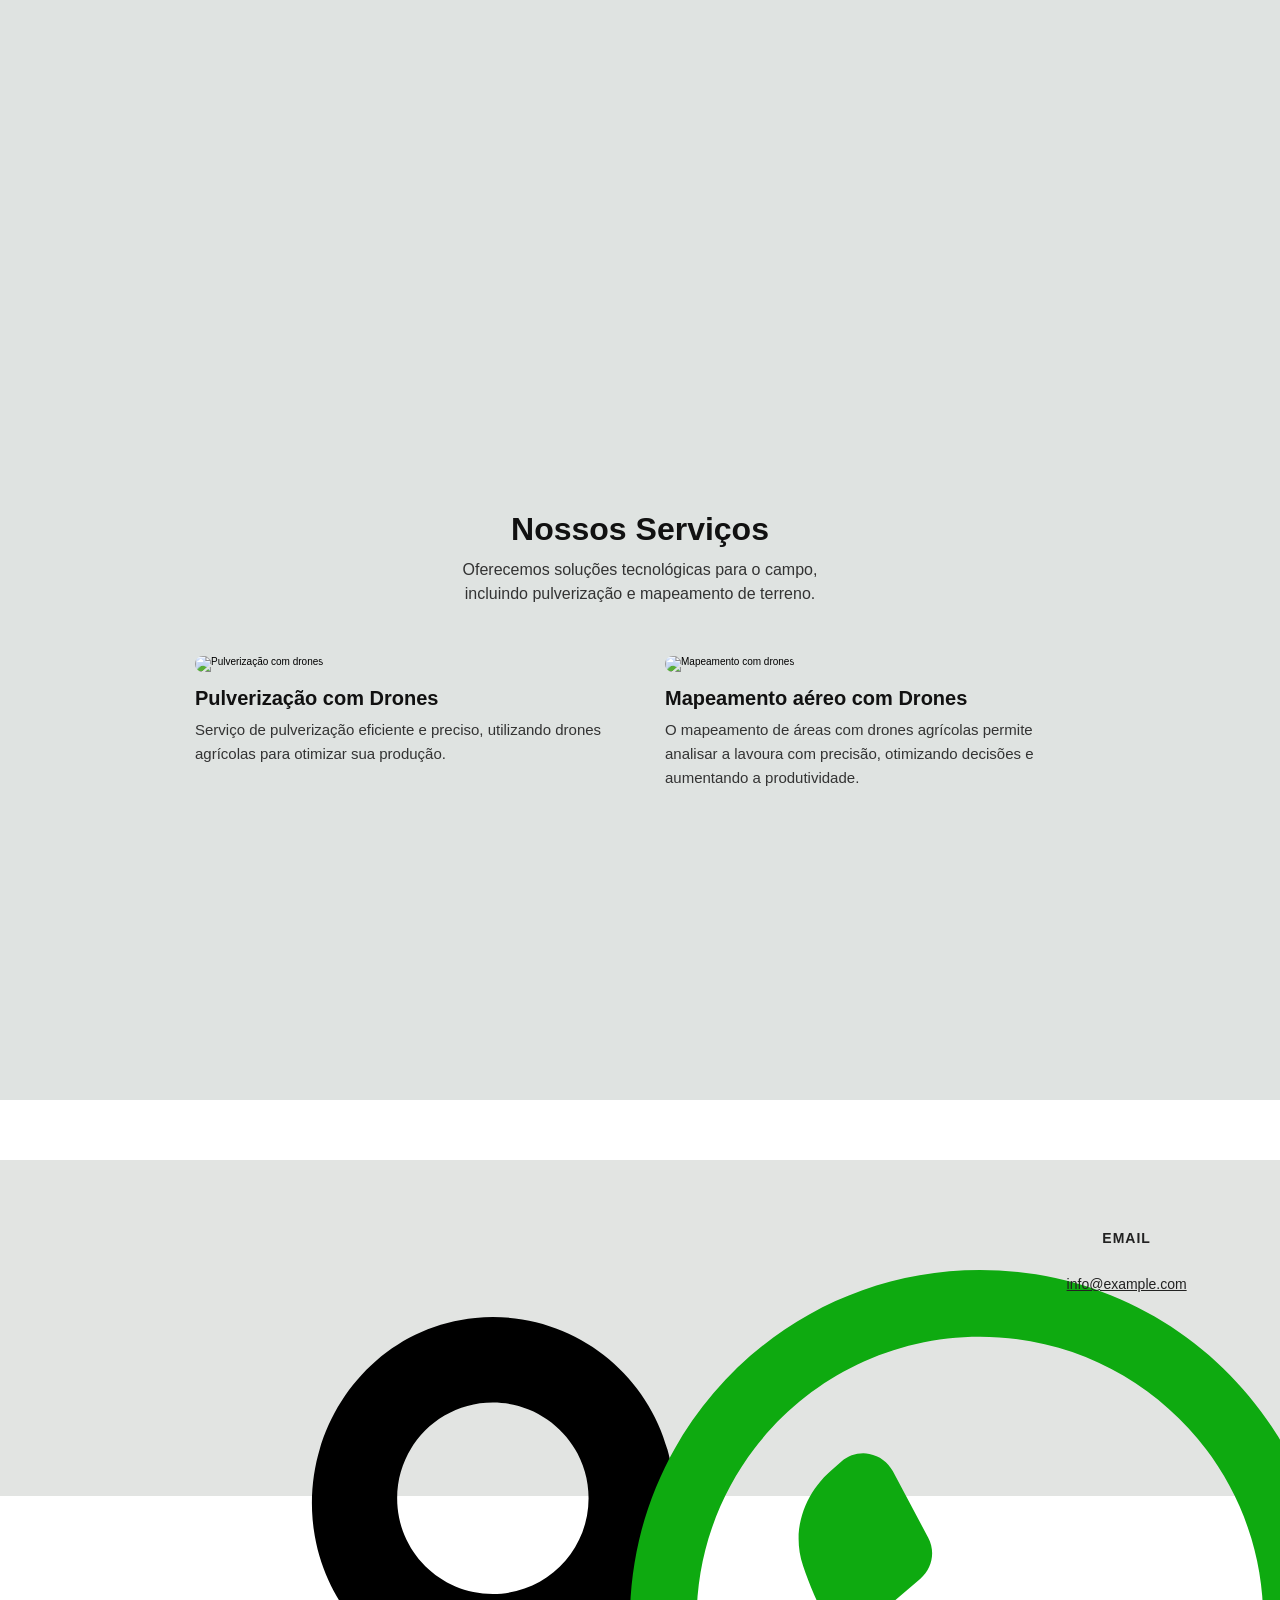
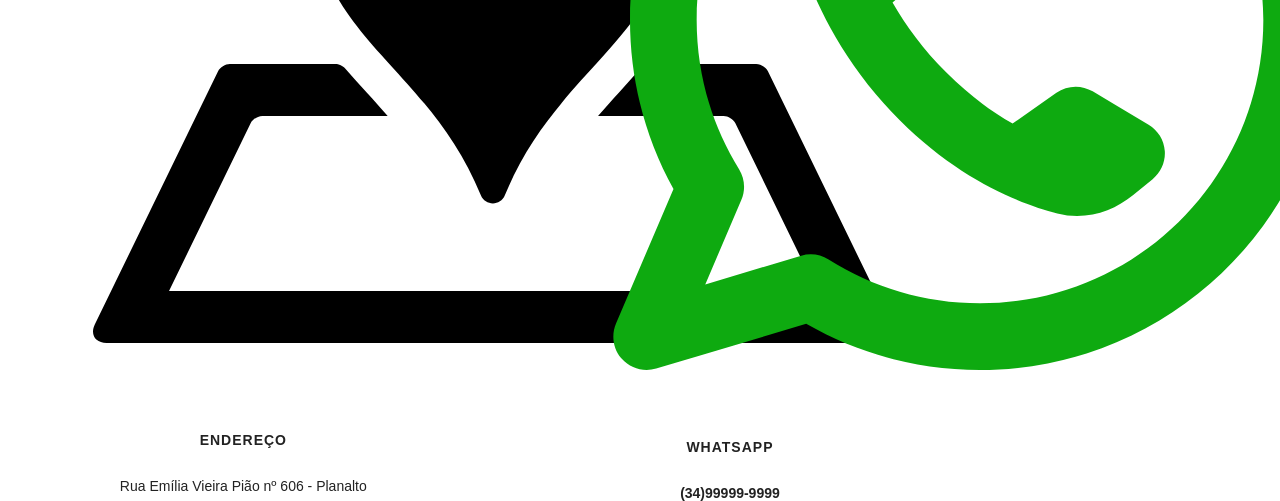
==== commit bdb7f568: "correções" ====
--- a/Site drone/index.html
+++ b/Site drone/index.html
@@ -6,7 +6,6 @@
   <link rel="stylesheet" href="main.css">
 </head>
 <body>
-
   <nav>
     <div class="logo"> 
         <img src="img/LOGO.png" alt="Aguiar Drones">
@@ -18,17 +17,14 @@
       <li><a href="#contato">Contato</a></li>
     </ul>
   </nav>
-
   <section id="inicio">
     <div class="conteudo">
        <a href="#servico" class="botao">Nosso Serviços</a>
     </div>
   </section>
-
   <section id="quem-somos">
   <div class="container" >
     <h2 class="format-title2">QUEM SOMOS</h2>
-
     <p class="descricao">
       Atentos ao que há de mais tecnológico para a melhoria da sua lavoura, a AguiarDrones chegou TRANSFORMANDO A FORMA
       DE PULVERIZAR sua plantação. Nossa formação superior em Pilotagem Profissional de Aeronaves, nos fez enxergar as
@@ -38,24 +34,26 @@
       atendimento das demandas específicas de cada cliente e se preocupa com a realização de uma COLHEITA DE SUCESSO.
       Conte sempre com a nossa inteligência para juntos superarmos os desafios.
     </p>
-
     <div class="info-grid">
       <div class="box">
-        <div class="svg">
-          <img src="img/mala-icon.svg" alt="">
+        <div class="titulo-box">
+          <div class="svg">
+            <img src="img/mala-icon.svg" alt="">
+          </div>
+          <h3>Missão</h3>
         </div>
-        <h3>Missão</h3>
         <p>
           Garantir a saúde da sua plantação, oferecendo soluções inteligentes através de nossos drones e um serviço
           eficiente, rápido e preciso com aplicações aérea por drones.
         </p>
       </div>
-
       <div class="box">
-        <div class="svg">
-          <img src="img/graf-linha.svg" alt="">
+        <div class="titulo-box">
+          <div class="svg">
+            <img src="img/graf-linha.svg" alt="">
+          </div>
+          <h3>Missão</h3>
         </div>
-        <h3>Valores</h3>
         <ul>
           <li>Resultados com excelência</li>
           <li>Comprometimento</li>
@@ -65,12 +63,13 @@
           <li>Responsabilidade socioambiental</li>
         </ul>
       </div>
-
       <div class="box">
-        <div class="svg">
-          <img src="img/visao-graf.svg" alt="">
+        <div class="titulo-box">
+          <div class="svg">
+            <img src="img/visao-graf.svg" alt="">
+          </div>
+          <h3>Missão</h3>
         </div>
-        <h3>Visão</h3>
         <p>
           Ser sempre referência no serviço de aplicações aérea com drones, garantir uma relação de confiança com o
           cliente, foco na tecnologia, crescimento, rentabilidade e responsabilidade socioambiental.
@@ -79,7 +78,6 @@
     </div>
   </div>
   </section>
-
   <section id="servico">
     <div class="container">
     <h2>Nossos Serviços</h2>
@@ -87,9 +85,7 @@
       Oferecemos soluções tecnológicas para o campo,<br>
       incluindo pulverização e mapeamento de terreno.
     </p>
-
-    <div class="cards">
-     
+    <div class="cards">    
       <div class="card">
         <img src="pulverizacao.jpg" alt="Pulverização com drones">
         <h3>Pulverização com Drones</h3>
@@ -98,8 +94,6 @@
           utilizando drones agrícolas para otimizar sua produção.
         </p>
       </div>
-
-     
       <div class="card">
         <img src="mapeamento.jpg" alt="Mapeamento com drones">
         <h3>Mapeamento aéreo com Drones</h3>
@@ -111,38 +105,35 @@
     </div>
   </div>
   </section>
-
   <section id="contato">
-      <div class="container">
-    <div class="info-contato">
-
+      <div class="info-contato">
+       <div class="item">
+         <div class="icone"></div>
+         <img src="img/placeholder-on-map-paper-in-perspective-svgrepo-com.svg" alt="">
+         <h3>ENDEREÇO</h3>
+         <p>Rua Emília Vieira Pião nº 606 - Planalto</p>
+       </div>
       <div class="item">
-        <div class="icone"></div>
-        <h3>ENDEREÇO</h3>
-        <p>Rua Emília Vieira Pião nº 606 - Planalto</p>
-      </div>
-
-      <div class="item">
-        <div class="icone whatsapp"></div>
+        <div class="icone">
+          <img src="img/whatsapp-svgrepo-com.svg" alt="">
+        </div>
         <h3>WHATSAPP</h3>
         <p><strong>(34)99999-9999</strong></p>
       </div>
-
       <div class="item">
         <div class="icone"></div>
         <h3>EMAIL</h3>
         <p><a href="#">info@example.com</a></p>
       </div>
-
     </div>
   </div>
 
-  <!-- <div class="mapa">
+  <div class="mapa">
     <iframe 
       src="https://www.google.com/maps?q=Rua+Emília+Vieira+Pião+606&output=embed"
       loading="lazy">
     </iframe>
-  </div> -->
+  </div>
   </section>
 
 </body>
--- a/Site drone/main.css
+++ b/Site drone/main.css
@@ -103,7 +103,6 @@
 }
 
 #contato {
-  background: brown;
   color: white;
 }
 
@@ -136,8 +135,6 @@
   line-height: 1.6;
   margin-bottom: 50px;
   text-align: justify;
-  /* margin-bottom: 10rem;
-  margin: 0 15rem; */
 }
 
 .info-grid {
@@ -147,21 +144,28 @@
   flex-wrap: wrap;
   text-align: left;
 }
-.svg {
-  width: 0.4rem;
-  height: 1rem;
-}
-
 .box {
   flex: 1;
   min-width: 280px;
 }
 
+.titulo-box {
+  display: flex;
+  align-items: center;
+  gap: 1rem;
+  margin-bottom: 1rem;
+}
+
+.svg img {
+  width: 3.5rem;
+  height: 3.5rem;
+  object-fit: contain;
+}
+
 .box h3 {
-  font-size: 20px;
-  margin-bottom: 10px;
-}
-
+  font-size: 2rem;
+  margin: 0;
+}
 .box p,
 .box ul {
   font-size: 14px;
@@ -229,6 +233,10 @@
 }
 #contato {
   font-family: Arial, sans-serif;
+  display: flex;
+  flex-direction: column;
+  justify-content: flex-start;
+  align-items: stretch;
 }
 
 #contato .container {
@@ -237,18 +245,19 @@
 }
 
 .info-contato {
-  width: 100%;
-  height: 100%;
+  background-color: #e2e4e2;
+  width: 100%;
+  height: 40%;
   margin: 0 auto;
   display: flex;
   justify-content: space-around;
   text-align: center;
   flex-wrap: wrap;
-  gap: 40px;
 }
 
 .item {
-  /* max-width: 300px; */
+  margin-top: 6rem;
+  max-width: 300px;
 }
 
 .icone {
@@ -262,8 +271,9 @@
 .item h3 {
   font-size: 14px;
   letter-spacing: 1px;
-  margin-bottom: 10px;
-  color: #222;
+  margin-bottom: 3rem;
+  color: #222;
+
 }
 
 .item p {
@@ -276,13 +286,13 @@
   text-decoration: underline;
 }
 
-/* .mapa {
-  width: 100%;
-  height: 300px;
+.mapa {
+  width: 100%;
+  height: 60%;
 }
 
 .mapa iframe {
   width: 100%;
-  height: 15%;
+  height: 100%;
   border: none;
-} */
+}
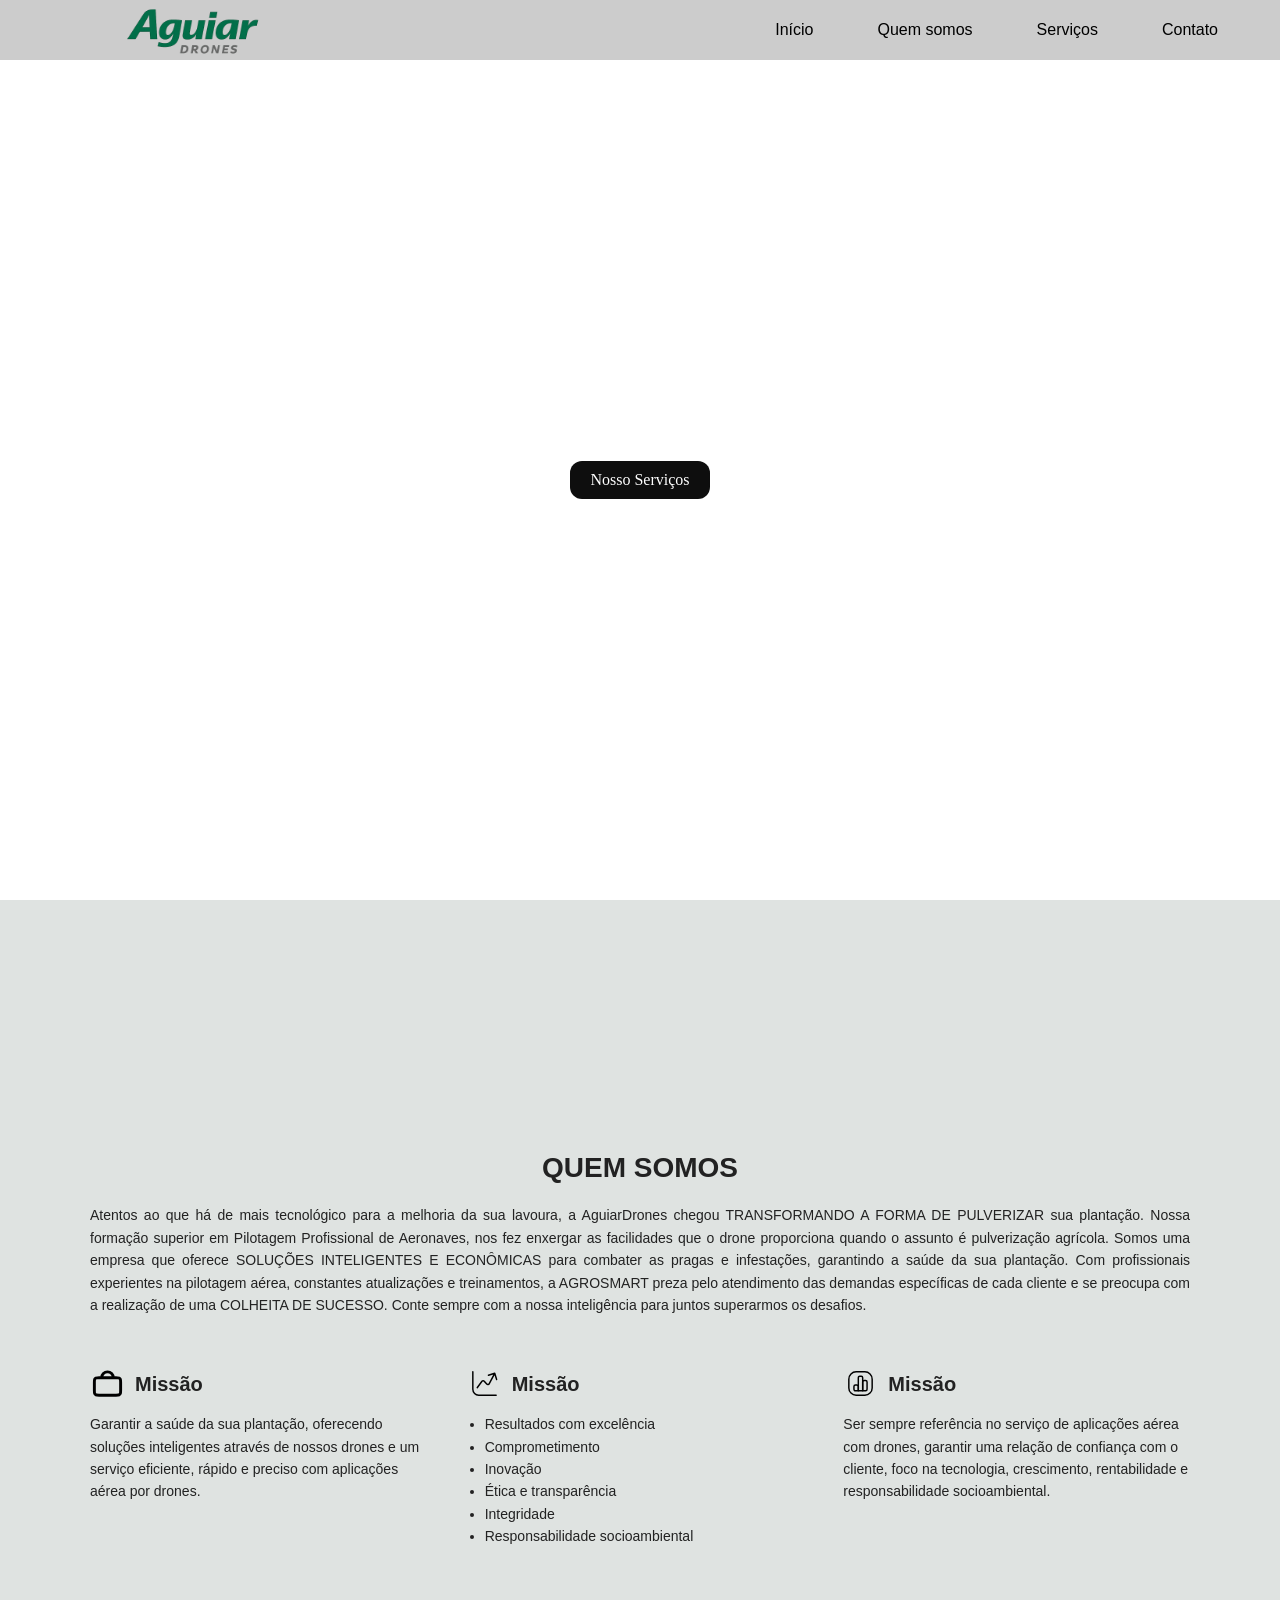
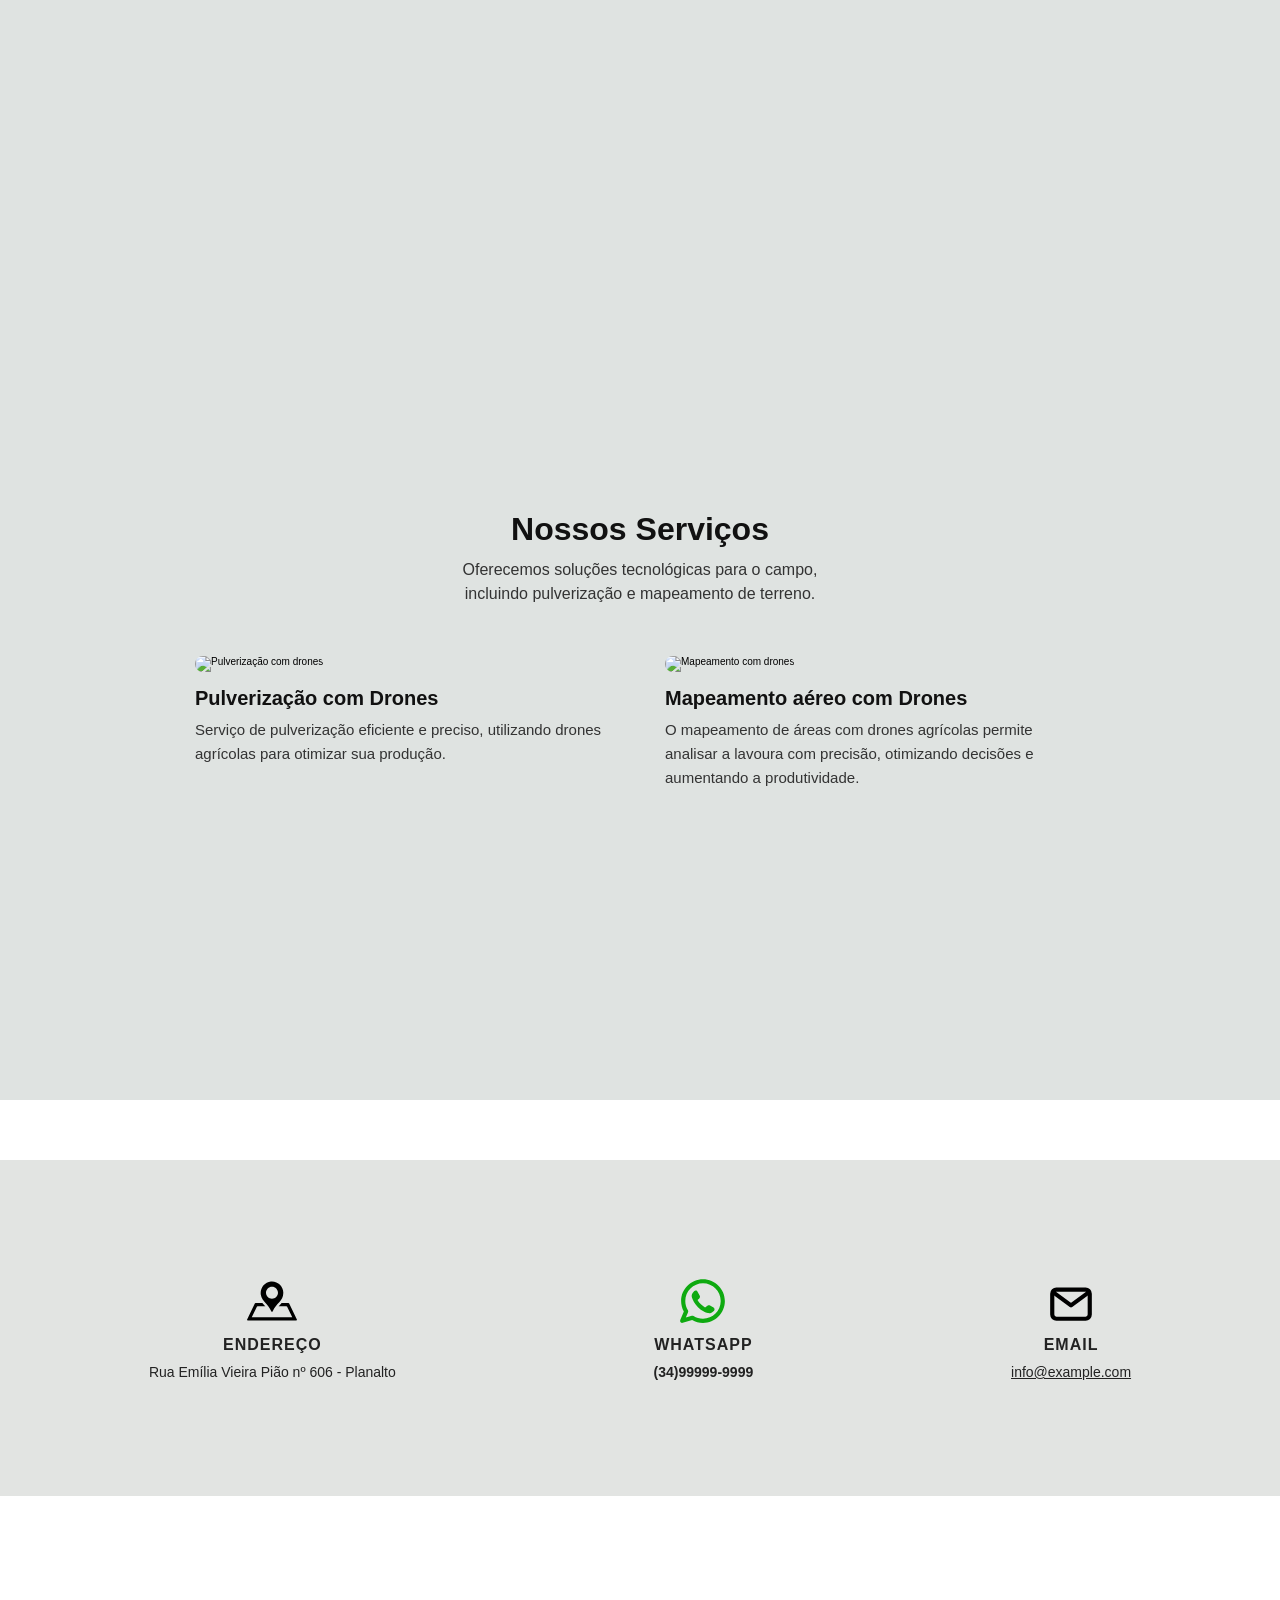
==== commit 0d61eac3: "ultimas sect feitas" ====
--- a/Site drone/index.html
+++ b/Site drone/index.html
@@ -106,35 +106,35 @@
   </div>
   </section>
   <section id="contato">
-      <div class="info-contato">
-       <div class="item">
-         <div class="icone"></div>
-         <img src="img/placeholder-on-map-paper-in-perspective-svgrepo-com.svg" alt="">
-         <h3>ENDEREÇO</h3>
-         <p>Rua Emília Vieira Pião nº 606 - Planalto</p>
-       </div>
+    <div class="info-contato">
       <div class="item">
-        <div class="icone">
-          <img src="img/whatsapp-svgrepo-com.svg" alt="">
-        </div>
-        <h3>WHATSAPP</h3>
-        <p><strong>(34)99999-9999</strong></p>
+          <div class="icone">
+            <img src="img/placeholder-on-map-paper-in-perspective-svgrepo-com.svg" alt="">
+          </div>
+          <h3>ENDEREÇO</h3>
+          <p>Rua Emília Vieira Pião nº 606 - Planalto</p>
       </div>
       <div class="item">
-        <div class="icone"></div>
-        <h3>EMAIL</h3>
-        <p><a href="#">info@example.com</a></p>
+          <div class="icone">
+            <img src="img/whatsapp-svgrepo-com.svg" alt="">
+          </div>
+          <h3>WHATSAPP</h3>
+          <p><strong>(34)99999-9999</strong></p>
+      </div>
+      <div class="item">
+          <div class="icone">
+            <img src="img/mail-svgrepo-com.svg" alt="">
+          </div>
+          <h3>EMAIL</h3>
+          <p><a href="#">info@example.com</a></p>
       </div>
     </div>
-  </div>
-
-  <div class="mapa">
-    <iframe 
-      src="https://www.google.com/maps?q=Rua+Emília+Vieira+Pião+606&output=embed"
-      loading="lazy">
-    </iframe>
-  </div>
+    <div class="mapa">
+      <iframe 
+        src="https://www.google.com/maps?q=Rua+Emília+Vieira+Pião+606&output=embed"
+        loading="lazy">
+      </iframe>
+    </div>
   </section>
-
 </body>
 </html>
--- a/Site drone/main.css
+++ b/Site drone/main.css
@@ -3,12 +3,10 @@
   padding: 0;
   box-sizing: border-box;
 }
-
 html {
   font-size: 62.5%;
   scroll-behavior: smooth;
 }
-
 nav {
   position: fixed;
   top: 0;
@@ -31,13 +29,11 @@
    overflow: hidden;
    margin-top: 2rem;
 }
-
 nav ul {
   list-style: none;
   display: flex;
   gap: 4rem;
 }
-
 nav ul li a {
   text-decoration: none;
   color: black;
@@ -45,12 +41,10 @@
   padding: 0.8rem 1.2rem;
   transition: 0.3s;
 }
-
 nav ul li a:hover {
   background: gray;
-  border-radius: 5px;
-}
-
+  border-radius: 0.5rem;
+}
 section {
   height: 100vh;
   padding-top: 6rem; 
@@ -59,7 +53,6 @@
   align-items: center;
   text-align: center;
 }
-
 #inicio {
   height: 100vh;
   background-image: url("");
@@ -67,167 +60,138 @@
   background-position: center;
   background-repeat: no-repeat;
 }
-
 .conteudo {
   max-width: 60rem;
 }
-
 .conteudo h1 {
   font-size: 2.4rem;
   font-weight: 400;
   margin-bottom: 3rem;
 }
-
 .botao {
   display: inline-block;
   background: rgb(14, 14, 14);
   color: white;
   padding: 1rem 2rem;
-  border-radius: 5px;
+  border-radius: 0.5rem;
   text-decoration: none;
   font-size: 1.6rem;
   border-radius: 1.2rem;
   transition: 0.3s;
 }
-
 .botao:hover {
   background: darkgreen;
 }
-
 #quem-somos {
   background: lightgray;
 }
-
 #servico {
   background: bisque;
 }
-
-#contato {
-  color: white;
-}
-
 section h1 {
   font-size: 3rem;
 }
 #quem-somos {
   background-color: #dfe3e1;
-  padding: 60px 20px;
-  font-family: Arial, sans-serif;
-  color: #222;
-}
-
+  padding: 6rem 2rem;
+  font-family: Arial, sans-serif;
+  color: #222;
+}
 #quem-somos .container {
-  max-width: 1100px;
+  max-width: 110rem;
   margin: 0 auto;
   text-align: center;
 }
-
 #quem-somos h2 {
   font-size: 2.8rem;
   margin-bottom: 2.0rem;
   font-weight: bold;
-  /* margin-bottom: 18rem; */
-  
-}
-
+}
 #quem-somos .descricao {
-  font-size: 14px;
+  font-size: 1.4rem;
   line-height: 1.6;
-  margin-bottom: 50px;
+  margin-bottom: 5rem;
   text-align: justify;
 }
-
 .info-grid {
   display: flex;
   justify-content: space-between;
-  gap: 30px;
+  gap: 3rem;
   flex-wrap: wrap;
   text-align: left;
 }
 .box {
   flex: 1;
-  min-width: 280px;
-}
-
+  min-width: 28rem;
+}
 .titulo-box {
   display: flex;
   align-items: center;
   gap: 1rem;
   margin-bottom: 1rem;
 }
-
 .svg img {
   width: 3.5rem;
   height: 3.5rem;
   object-fit: contain;
 }
-
 .box h3 {
   font-size: 2rem;
   margin: 0;
 }
 .box p,
 .box ul {
-  font-size: 14px;
+  font-size: 1.4rem;
   line-height: 1.6;
 }
-
 .box ul {
-  padding-left: 18px;
+  padding-left: 1.8rem;
 }
 #servico {
   background-color: #dfe3e1;
-  padding: 80px 20px;
-  font-family: Arial, sans-serif;
-}
-
+  padding: 8rem 2rem;
+  font-family: Arial, sans-serif;
+}
 #servico .container {
-  max-width: 1100px;
+  max-width: 110rem;
   margin: 0 auto;
   text-align: center;
 }
-
 #servico h2 {
-  font-size: 32px;
-  margin-bottom: 10px;
+  font-size: 3.2rem;
+  margin-bottom: 1rem;
   font-weight: bold;
   color: #111;
 }
-
 #servico .subtitulo {
-  font-size: 16px;
+  font-size: 1.6rem;
   color: #333;
-  margin-bottom: 50px;
+  margin-bottom: 5rem;
   line-height: 1.5;
 }
-
 .cards {
   display: flex;
   justify-content: center;
-  gap: 50px;
+  gap: 5rem;
   flex-wrap: wrap;
 }
-
 .card {
-  max-width: 420px;
+  max-width: 42rem;
   text-align: left;
 }
-
 .card img {
   width: 100%;
-  border-radius: 20px;
-  margin-bottom: 15px;
-}
-
+  border-radius: 2rem;
+  margin-bottom: 1.5rem;
+}
 .card h3 {
   font-size: 2rem;
   font-weight: bold;
-  margin-bottom: 8px;
+  margin-bottom: 0.8rem;
   color: #111;
 }
-
 .card p {
-  font-size: 15px;
+  font-size: 1.5rem;
   color: #333;
   line-height: 1.6;
 }
@@ -238,61 +202,54 @@
   justify-content: flex-start;
   align-items: stretch;
 }
-
-#contato .container {
-  background-color: #bfc8c1;
-  
-}
-
 .info-contato {
   background-color: #e2e4e2;
   width: 100%;
   height: 40%;
-  margin: 0 auto;
   display: flex;
   justify-content: space-around;
-  text-align: center;
+  align-items: center;
   flex-wrap: wrap;
-}
-
+  padding: 4rem 2rem;
+}
 .item {
-  margin-top: 6rem;
-  max-width: 300px;
-}
-
+  display: flex;
+  flex-direction: column;
+  align-items: center;
+  text-align: center;
+  max-width: 30rem;
+  gap: 1rem;
+}
 .icone {
-  font-size: 40px;
-  margin-bottom: 10px;
-}
-.whatsapp {
-  color: #0a7d2c;
-}
-
+  display: flex;
+  justify-content: center;
+  align-items: center;
+}
+.icone img {
+  width: 5rem;
+  height: 5rem;
+  object-fit: contain;
+}
 .item h3 {
-  font-size: 14px;
-  letter-spacing: 1px;
-  margin-bottom: 3rem;
-  color: #222;
-
-}
-
+  font-size: 1.6rem;
+  letter-spacing: 0.1rem;
+  color: #222;
+  margin: 0;
+}
 .item p {
-  font-size: 14px;
-  color: #222;
-}
-
+  font-size: 1.4rem;
+  color: #222;
+}
 .item a {
   color: #222;
   text-decoration: underline;
 }
-
 .mapa {
   width: 100%;
   height: 60%;
 }
-
 .mapa iframe {
   width: 100%;
   height: 100%;
   border: none;
-}
+}
